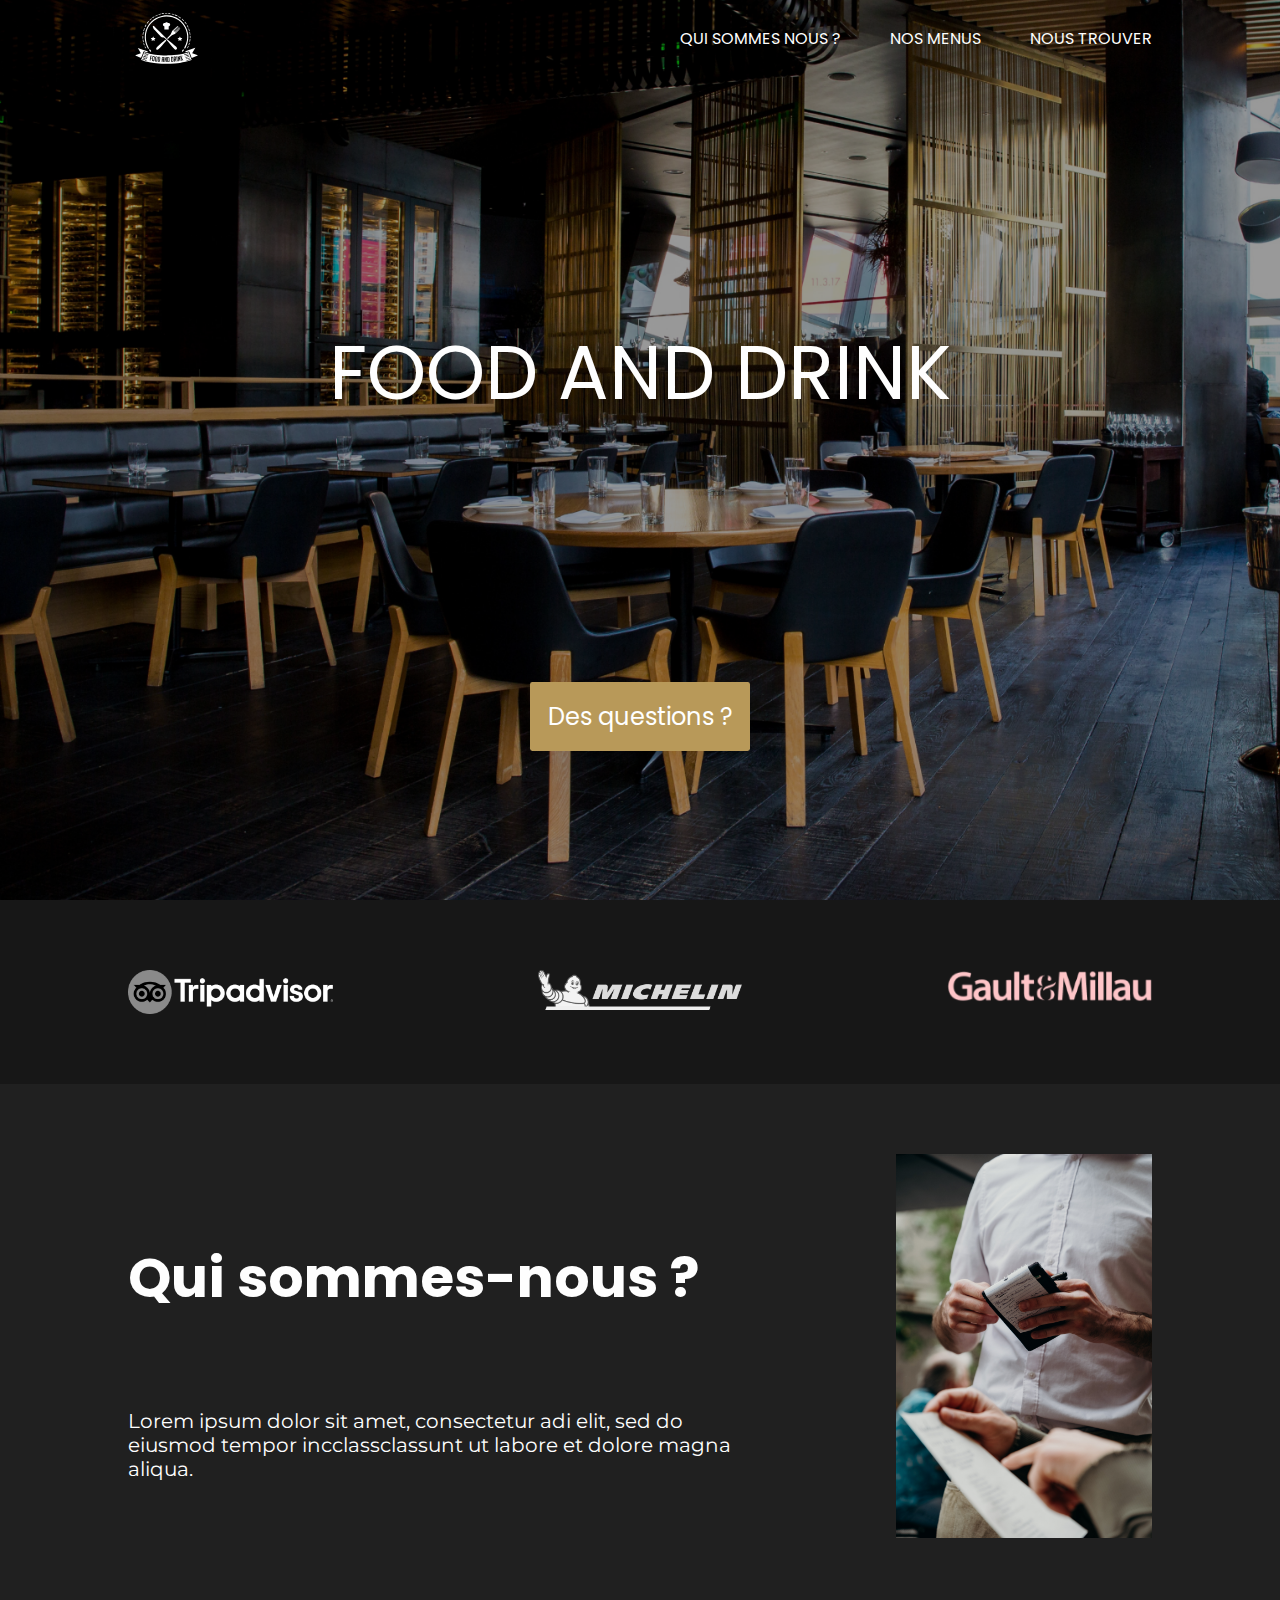
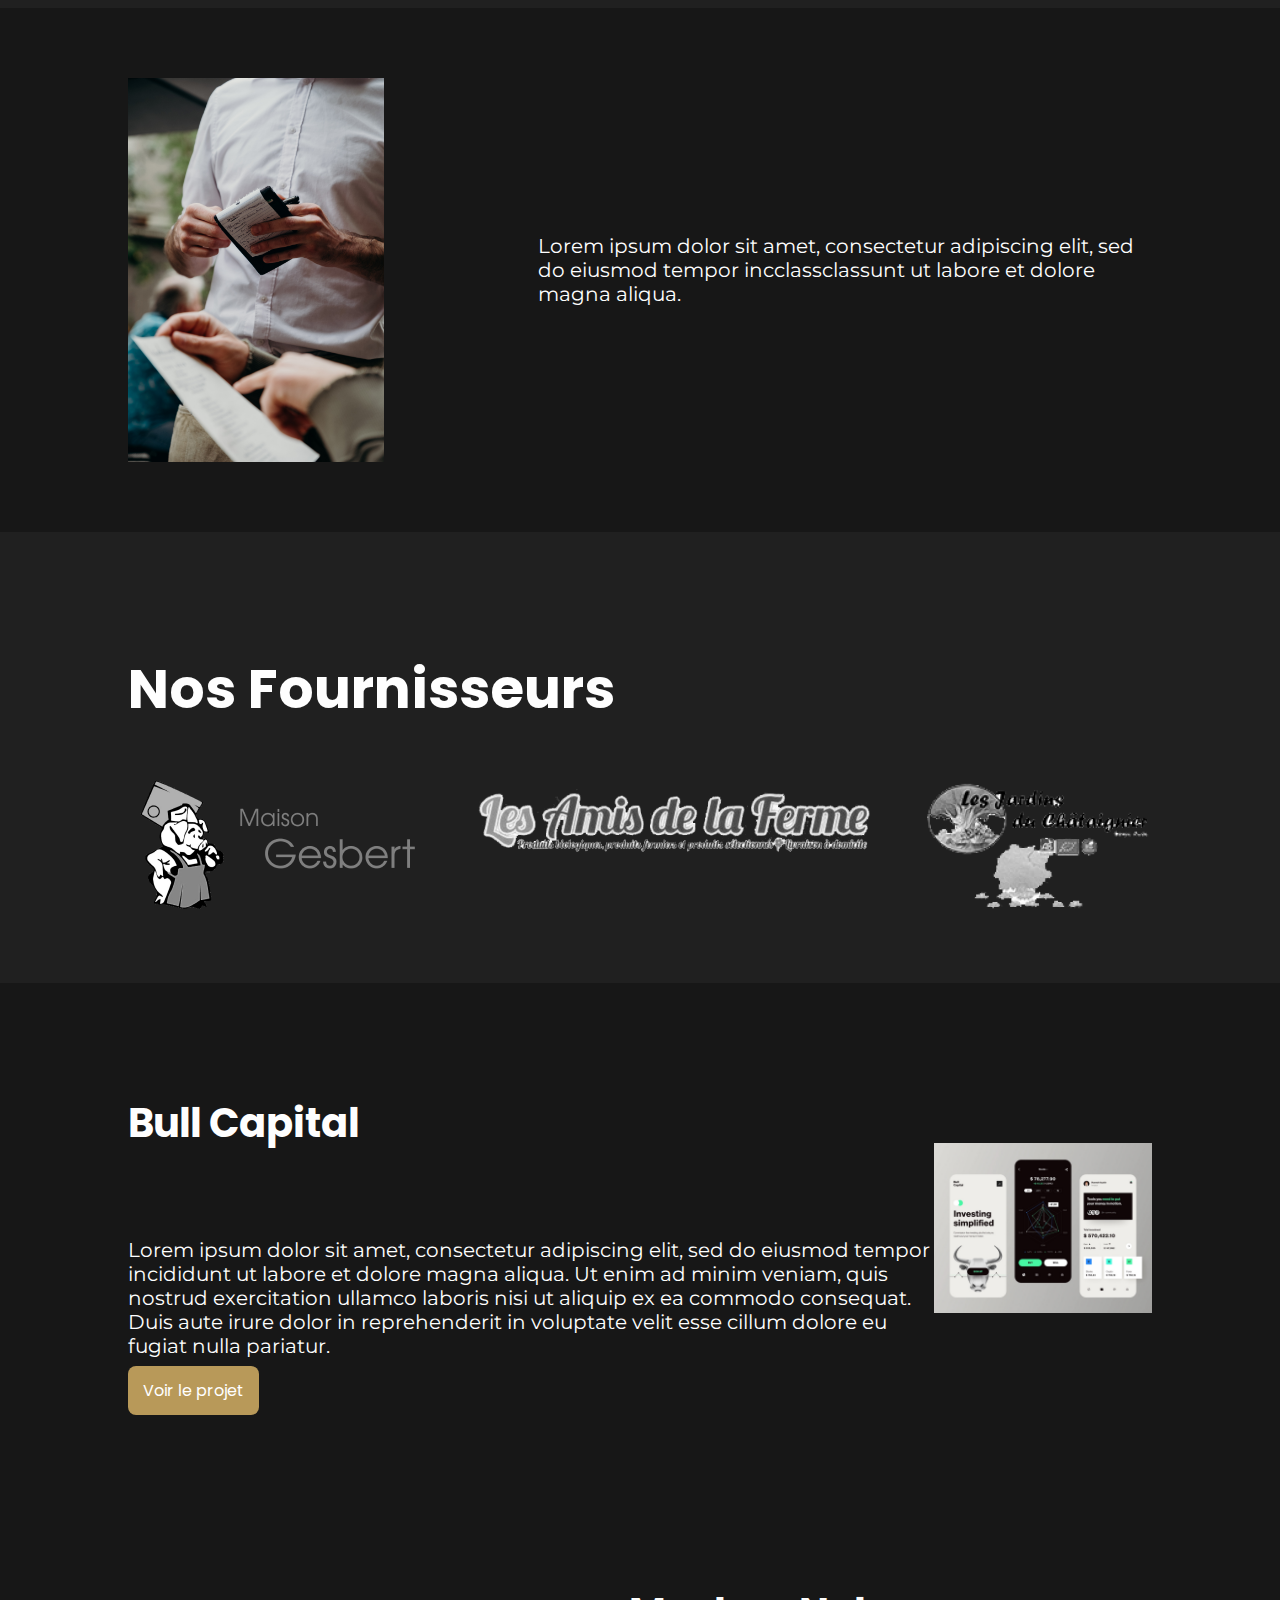
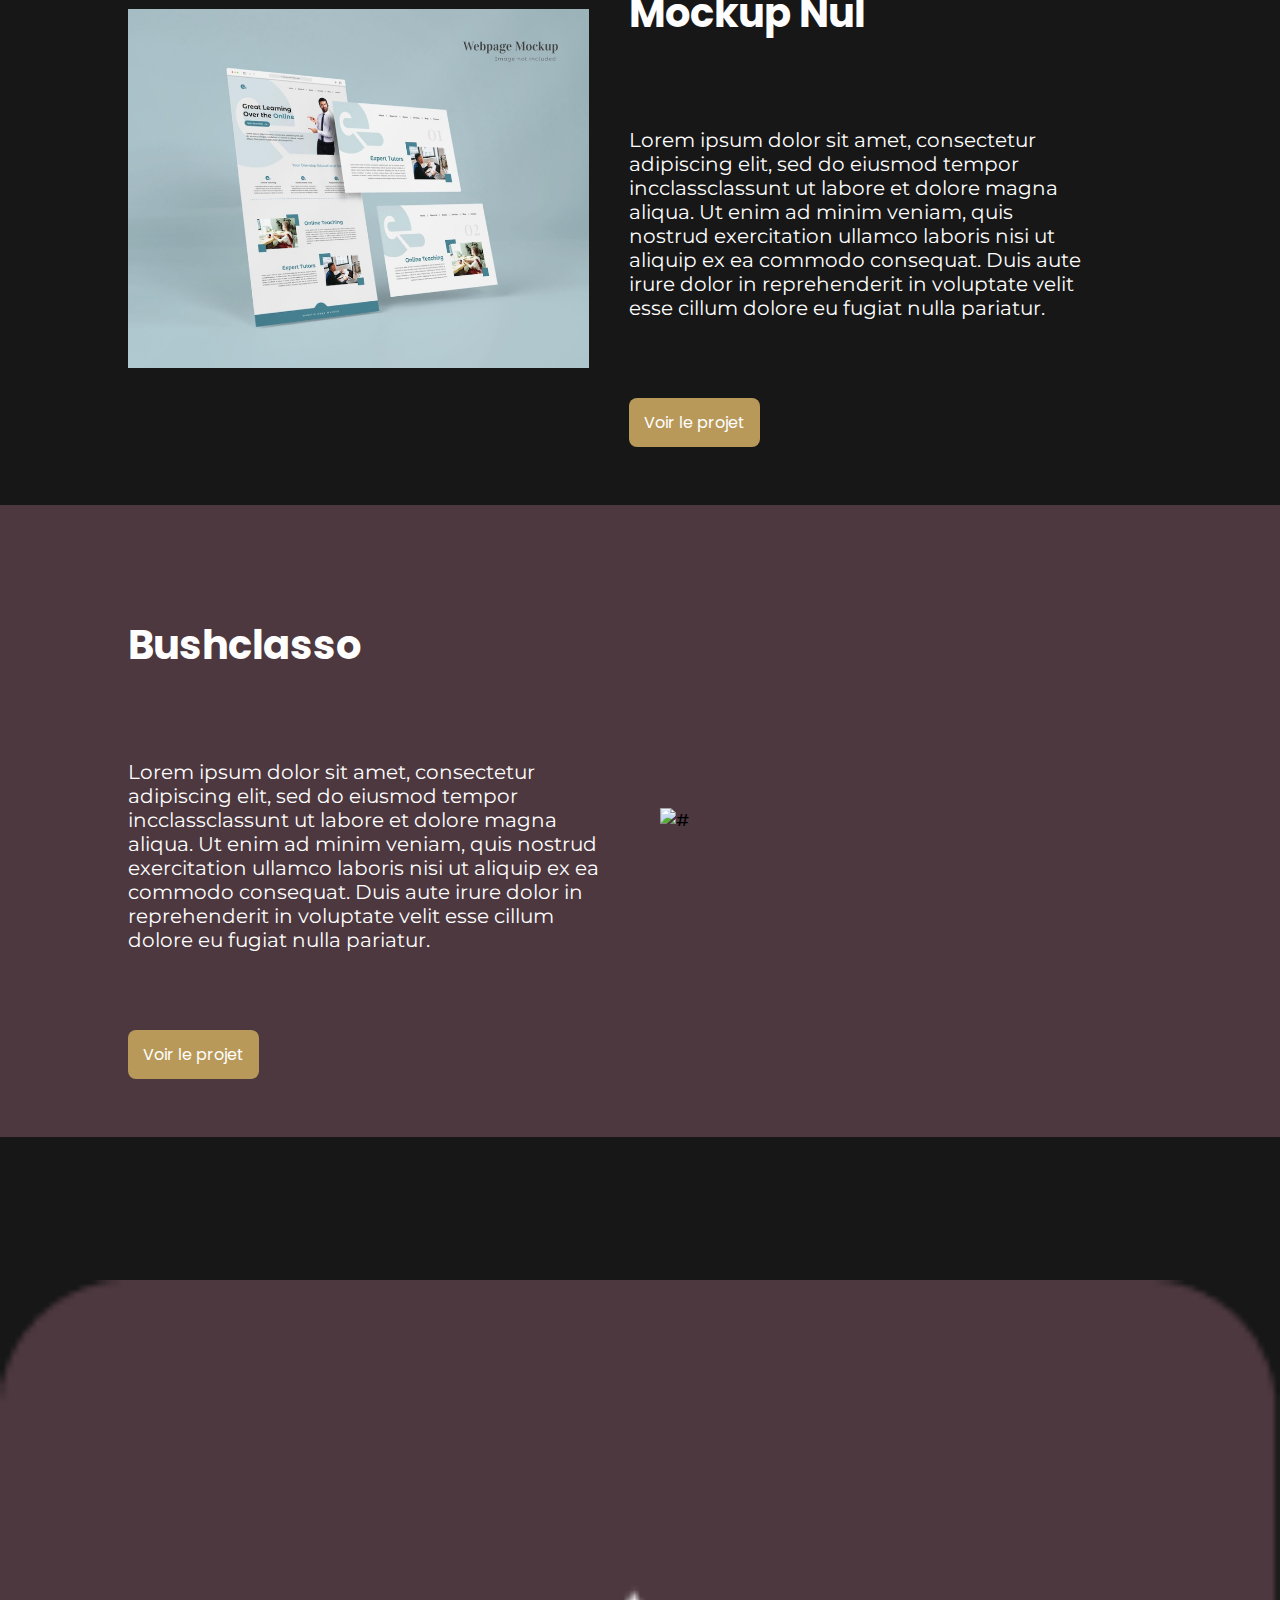
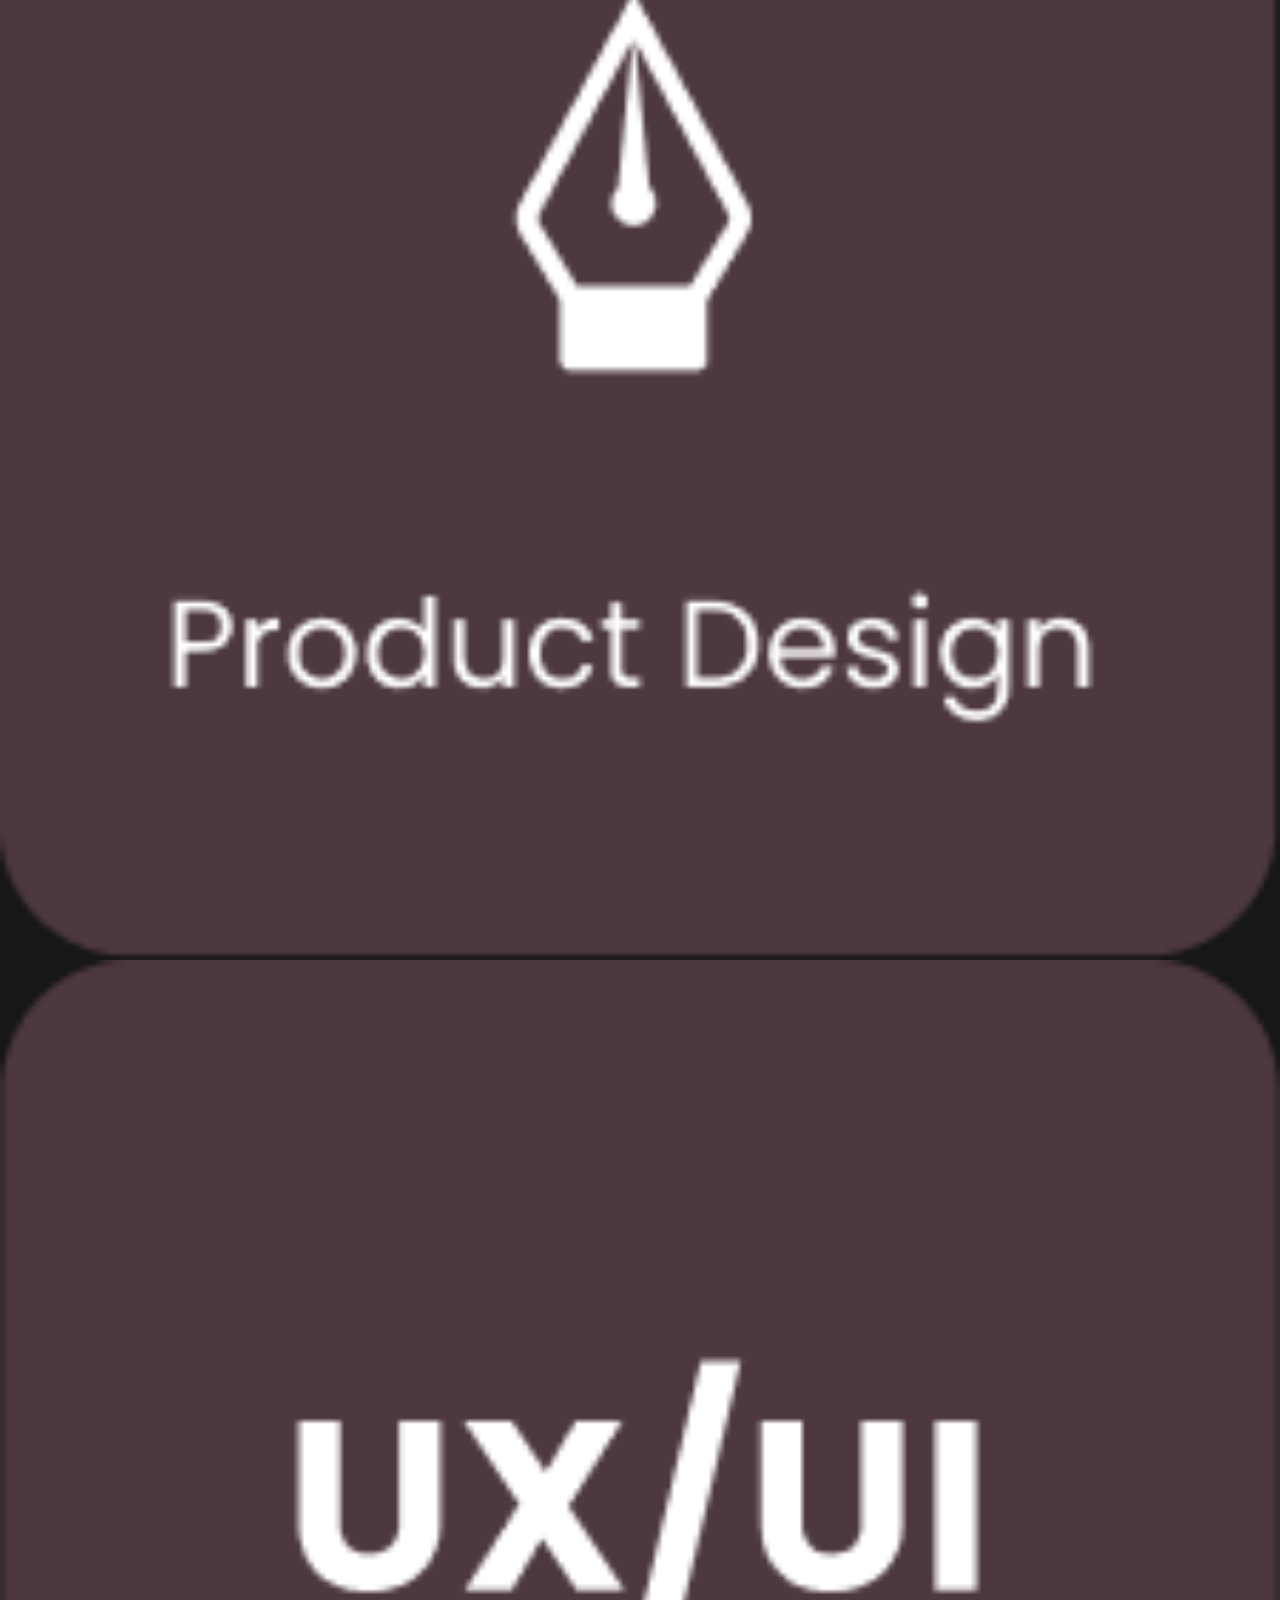
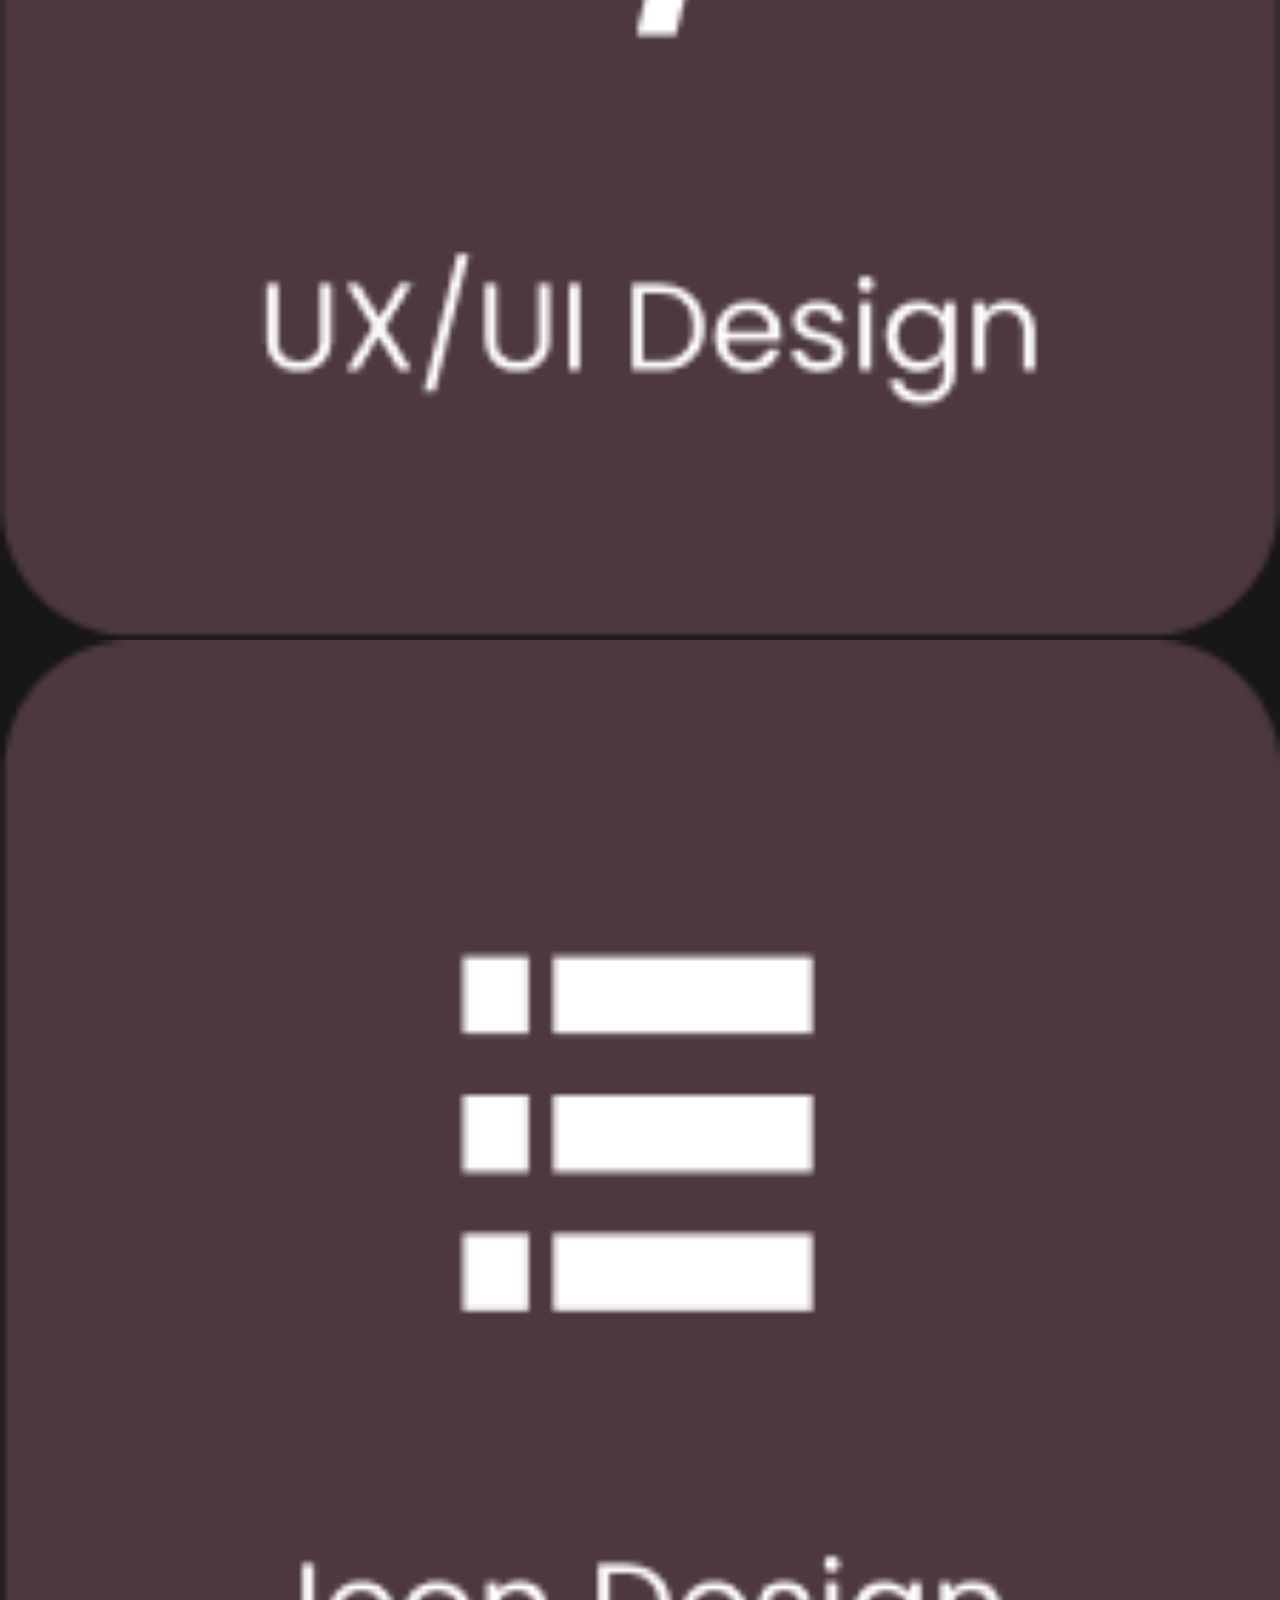
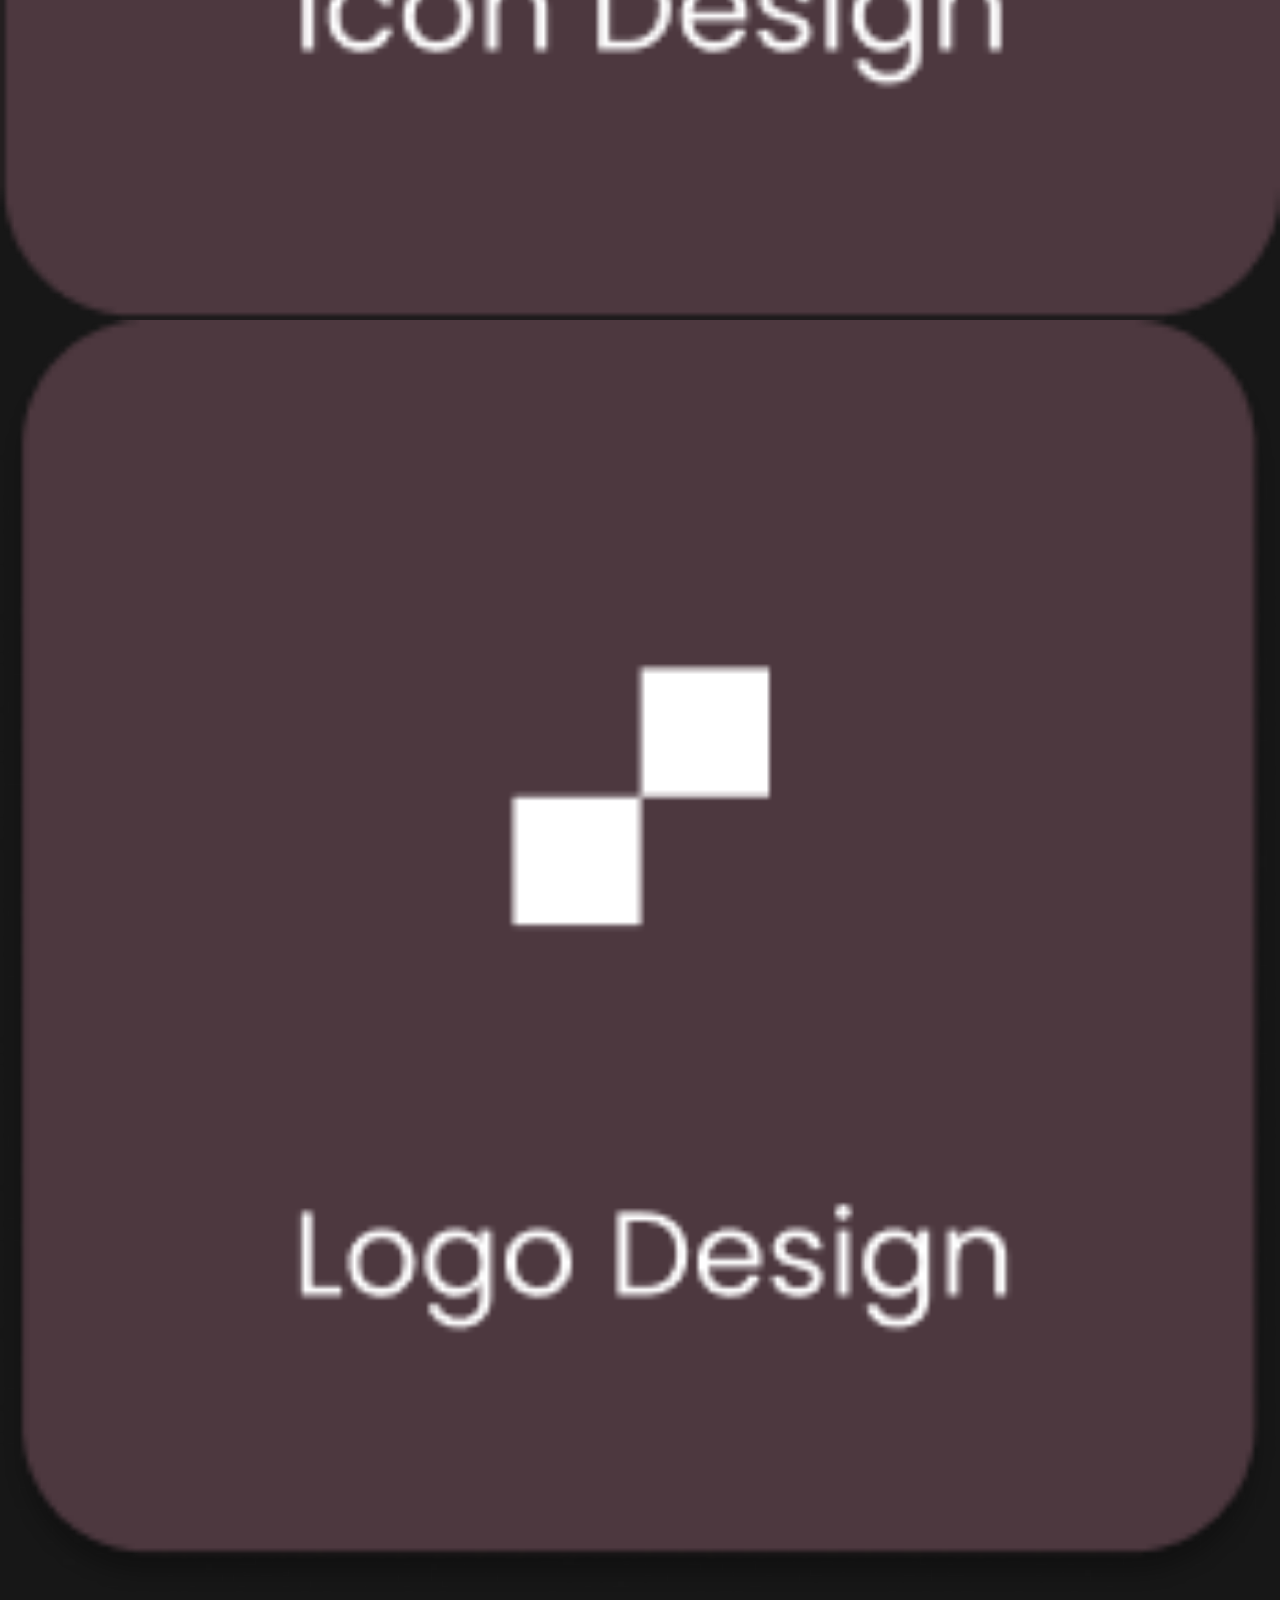
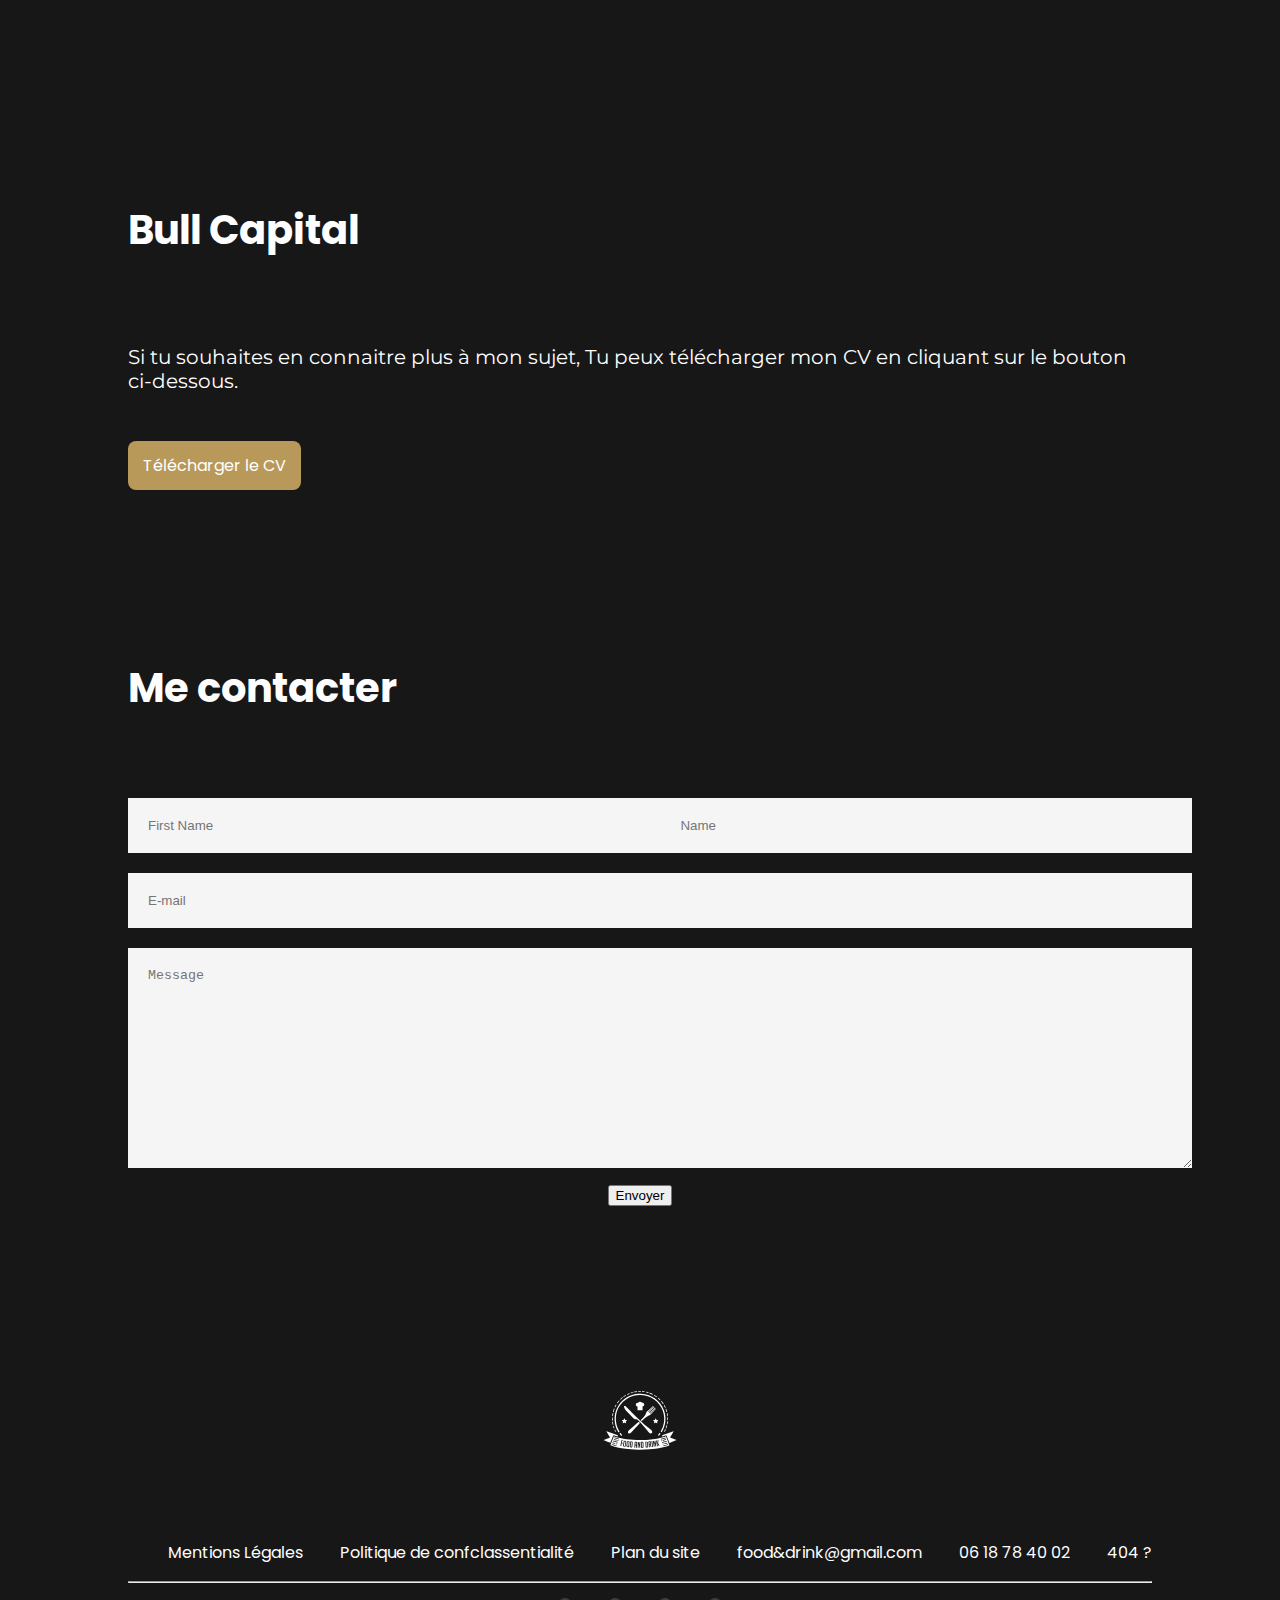
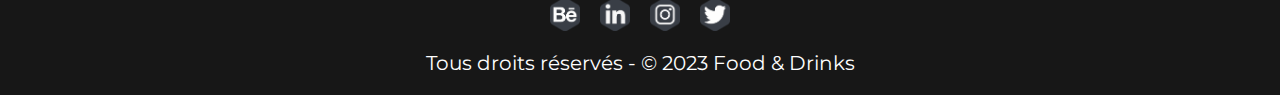
==== index.html @ 9d0d14a1 "fournisseurs" ====
<!DOCTYPE html>
<html lang="en">
<head>
    <meta charset="UTF-8">
   <title>Portfolio Paul Jaguin</title>
   <meta name ="description" content="Description de la page">

   <!--Feuille de CSS-->
   <link rel="stylesheet" href="css/styles.css">


   <link rel="icon" href="favicon.ico">

   <!--Fonts-->

   <link rel="preconnect" href="https://fonts.googleapis.com">
   <link rel="preconnect" href="https://fonts.gstatic.com" crossorigin>
   <link href="https://fonts.googleapis.com/css2?family=Montserrat:wght@200;300;400;700&family=Poppins:wght@400;700&display=swap" rel="stylesheet">

</head>
<body>
    <section class="bg-image">
        <header>
            <nav class="container flex-container">
                    <div>
                        <!-- logo du site -->
                        <img src="images/food-and-drink.svg" alt="LogoFoodAndDrink">
                    </div>
                        <!-- NAV HOVER -->
                    <div class="navbar">
                        <ul class="flex-container">
                            <li>
                                <a href="#QuiSommesNous">Qui sommes nous ?</a>
                            </li>
                            <li>
                                <a href="#Buttons">Nos Menus</a>
                            </li>
                            <li>
                                <a href="#Project1">Nous trouver</a>
                            </li>
                        </ul>
                    </div>
        </header>
        <section class="hero">
            <div>
                <h1>FOOD AND DRINK</h1>
                <a href="#">Des questions ?</a>
            </div>
        </section>
    </section>

    <section class ="label container flex-container">
        <div class="labelimg">
            <img src="images/Trip advisor B&W 2.png" alt="Trip_Advisor">
        </div>
        <div class="labelimg">
            <img src="images/Logo_Michelin 1.png" alt="Logo_Michelin">
        </div>
        <div class="labelimg">
            <img src="images/Gault_milaut.png" alt="Gault_milaut">
        </div>
    </section>

    <!-- QUI SOMMES NOUS -->

    <section class="QuiSommesNousUN">
        <div class="container flex-container vertical-align">
            <div class="textabout1">
                <h2>Qui sommes-nous ?</h2><br>
                <p>Lorem ipsum dolor sit amet, consectetur adi elit, sed do eiusmod tempor incclassclassunt ut labore et dolore magna aliqua. </p>
            </div>
            <div class="imgAbout">
                <img src="images/QuiSommesNous.png" alt="QuiSommesNous">
            </div>
        </div>
    </section>

    <!-- QUI SOMMES NOUS 2 -->

    <section class="QuiSommesNousDEUX">
        <div class="container flex-container vertical-align">
            <div class="imgAbout">
                <img src="images/QuiSommesNous.png" alt="QuiSommesNous">
            </div>
            <div class="textabout2">
                <p>Lorem ipsum dolor sit amet, consectetur adipiscing elit, sed do eiusmod tempor incclassclassunt ut labore et dolore magna aliqua. </p>
            </div>
            
        </div>
    </section>

    <section class ="fournisseurs">
        
        <div class="container">
            <h2>Nos Fournisseurs</h2>
           <div class="label flex-container">
                <div>
                    <img src="images/Gesbert B&W.png" alt="Logo Gesbert">
                </div>
                <div>
                    <img src="images/Ferme B&W.png" alt="Logo Ferme">
                </div>
                <div>
                    <img src="images/Jardin B&W.png" alt="Logo Jardin">
                </div>
           </div>
        </div>
        
    </section>

    <!-- Projet  -->
    <section id="Project1">
        <div class="container">
            <div class="vertical-align ">
                <div>
                    <h3>Bull Capital</h3><br>
                    <p>Lorem ipsum dolor sit amet, consectetur adipiscing elit, sed do eiusmod tempor incididunt ut labore et dolore magna aliqua. Ut enim ad minim veniam, quis nostrud exercitation ullamco laboris nisi ut aliquip ex ea commodo consequat. Duis aute irure dolor in reprehenderit in voluptate velit esse cillum dolore eu fugiat nulla pariatur.</p>
                    <a href="./page-projet.html" class="second-cta">Voir le projet</a>
                </div>
                <div class="Project-image">
                    <img src="images/images/Project-one.png" alt="#">
                </div>
            </div>
        </div>
    </section>

    <section class="Project2">
        <div class="container">
            <div class="vertical-align ">
                <div>
                    <img src="images/images/Mockup-nul.png" alt="#">
                </div>
                <div>
                    <h3>Mockup Nul</h3><br>
                    <p>Lorem ipsum dolor sit amet, consectetur adipiscing elit, sed do eiusmod tempor incclassclassunt ut labore et dolore magna aliqua. Ut enim ad minim veniam, quis nostrud exercitation ullamco laboris nisi ut aliquip ex ea commodo consequat. Duis aute irure dolor in reprehenderit in voluptate velit esse cillum dolore eu fugiat nulla pariatur.</p>
                    <a href="./page-projet.html" class="first-cta">Voir le projet</a>
                </div>
            </div>
        </div>
    </section>

    <section class="Project1">
        <div class="container">
            <div class="vertical-align ">
                <div>
                    <h3>Bushclasso</h3><br>
                    <p>Lorem ipsum dolor sit amet, consectetur adipiscing elit, sed do eiusmod tempor incclassclassunt ut labore et dolore magna aliqua. Ut enim ad minim veniam, quis nostrud exercitation ullamco laboris nisi ut aliquip ex ea commodo consequat. Duis aute irure dolor in reprehenderit in voluptate velit esse cillum dolore eu fugiat nulla pariatur.</p>
                    <a href="./page-projet.html" class="second-cta">Voir le projet</a>
                </div>
                <div class="Project-image">
                    <img src="images/images/bushclasso.png" alt="#">
                </div>
            </div>
        </div>
    </section>
        <!--Icones de savoir faire sous le projet -->
        <section class="Buttons" class="container flex-container vertical-align">
            <div>
                <a href="#"><img src="images/images/Product design.png" alt=""></a>
            </div>
            <div>
                <a href=""><img src="images/images/UxUi.png" alt=""></a>
            </div>
            <div>
                <a href="#"><img src="images/images/Icon design.png" alt=""></a>
            </div>
            <div>
                <a href="#"><img src="images/images/Logo design.png" alt=""></a>
            </div>
    </section>
    
    <section class="downloadcv">
        <div class="container">
                <div class="downloadcv">
                    <h3>Bull Capital</h3><br>
                    <p>Si tu souhaites en connaitre plus à mon sujet,
                        Tu peux télécharger mon CV en cliquant sur le bouton ci-dessous. </p>
                    <a href="./pdf/Cv Paul Jaguin.png" target="_blank" class="first-cta">Télécharger le CV</a>
                </div>
        </div>
    </section>


    <section class="table">
    <form class="container "action="#">
        <h3>Me contacter</h3>
        <div class="flex-container vertical-align ">
            <div class="form">
                <input type="text" class="fname" placeholder="First Name">
            </div>
            <div class="form">
                <input type="text" class="lname" placeholder="Name">
            </div>
        </div>
            <div>
                <input type="email" class="fname" placeholder="E-mail">
            </div>
            <div>
                <textarea rows="12" type="text" class="fname" placeholder="Message"></textarea>
            </div>
            <div class="hero">
                <button type="submit" class="submit" class="first-cta">Envoyer</button>
            </div>
    </form>
</section>

    <footer>
        <div class=" container vertical-align logo-footer">
            <a href="#"><img src="./images/food-and-drink.svg" alt="#"></a>
        </div>
        <div class="container ">
            <ul class="flex-container vertical-align">
                <li>
                    <a href="#">Mentions Légales</a>
                </li>
                <li>
                    <a href="#">Politique de confclassentialité</a>
                </li>
                <li>
                    <a href="#">Plan du site</a>
                </li>
                <li>
                    <a href="mailto:food&drink@gmail.com">food&drink@gmail.com</a>
                </li>
                <li>
                    <a href="callto:+33618784002">06 18 78 40 02</a>
                </li>
                <li>
                    <a href="./404.html">404 ?</a>
                </li>
            </ul>
            <hr>
        </div>
        <div class="container vertical-align social-network">
                <a href="#"> <img src="./images/images/Behance.png" alt=""></a>
                <a href="#"> <img src="./images/images/Linkedin.png" alt=""></a>
                <a href="#"> <img src="./images/images/Insta.png" alt=""></a>
                <a href="#"> <img src="./images/images/Twitter.png" alt=""></a>
        </div>

        <div class="container text-center">
            <p>Tous droits réservés - © 2023 Food & Drinks</p>
        </div>

    </footer>
</body>
</html>
---- css/styles.css ----
@charset "UTF-8";
/* === MISE EN PAGE GENERAL ===*/
html {
  font-family: "Poppins", sans-serif;
}

body {
  margin: 0;
  padding: 0;
  background-color: #171717;
}

img {
  width: 100%;
  display: block;
}

a {
  text-decoration: none;
  color: rgba(0, 0, 0, 0);
}

.vertical-align {
  display: flex;
  align-items: center;
}

.text-center {
  text-align: center;
  margin: 0 auto;
}

.object-center {
  justify-content: center;
}

/* Classes fonctionnelles */
.container {
  width: 80%;
  margin: 0 auto;
}

.flex-container {
  display: flex;
  justify-content: space-between;
}

section {
  padding-top: 70px;
  padding-bottom: 70px;
}

/* Titre */
h1 {
  font-size: 75px;
  font-family: "Poppins", sans-serif;
  text-transform: uppercase;
  color: #FEFEFE;
}

h2 {
  width: -webkit-fit-content;
  width: -moz-fit-content;
  width: fit-content;
  font-weight: 700;
  font-size: 55px;
  color: #FEFEFE;
  font-family: "Poppins", sans-serif;
}

h3 {
  font-family: "Poppins", sans-serif;
  font-weight: 700;
  font-size: 40px;
  color: #FEFEFE;
}

p{
  font-family: "Montserrat";
  color :#FEFEFE;
  font-size: 20px;
}

/* Bouton */
.first-cta {
  padding: 13px 15px;
  background-color: #B89959;
  color: #FFFFFF;
  border-radius: 8px;
  transition: all 1s ease;
}

.first-cta:hover {
  background-color: #857043;
  color: #FFFFFF;
}

.second-cta {
  padding: 13px 15px;
  background-color: #B89959;
  color: #FFFFFF;
  border-radius: 8px;
  transition: all 1s ease;
}

.second-cta:hover {
  background-color: #857043;
  color: #FFFFFF;
}


/* === HEADER ===*/
nav {
  align-items: center;
}

nav ul {
  list-style: none;
}

nav a {
  color: #FEFEFE;
  text-transform: uppercase;
}

nav a:hover {
  font-weight: 700;
}

nav div:nth-child(1) {
  width: 50%;
}

nav div:nth-child(2) {
  width: 50%;
}

/* === MAIN ===*/
.bg-image {
  background-image: url(../images/ImgHero.png);
  height: 100vh;
  background-size: cover;
  background-repeat: no-repeat;
  padding: 0;
}

.bg-image img{
  width: 15%;
  height: auto;
}

.hero {
  text-align: center;
  justify-content: center;
  display: flex;
  align-items: center;
  height: 84%;
}
.hero h1 {
  font-weight: 400;
  margin: 0;
  margin-bottom: 30vh;
}

.hero a {
  font-family: "Poppins", sans-serif;
  font-size: 1.5em;
  color: white;
  border: none;
  border-radius: 0.1em;
  background-color: #b89959;
  padding: 0.75em;
  transition: all 0.3s ease;
}

.hero a:hover{
  background-color: #857043;
  padding: 0.85em;
}

/* LABEL */

.label{
  background-size: 50vh;
}

.labelimg{
  width: 20%;
  height: 100%;
}

/* QUI SOMMES NOUS 1*/

.QuiSommesNousUN {
  background-color: #202020;
  display: flex;
  gap: 20vh;
}

.textabout1{
  width: 60%;
  padding-right: 10vh;
}

.imgAbout{
  width: 25%;
}

/* QUI SOMMES NOUS 2 */
.QuiSommesNousDEUX {
  gap: 40px;
}

.textabout2{
  width: 60%;
  padding-left: 10vh;
}

/* FOURNISSEURS */

.fournisseurs{
  background-color: #202020;
  margin: 0 auto;
}

.Numbers {
  text-align: center;
  justify-content: center;
  gap: 17px;
}
.Numbers p {
  margin: 0px 0px 40px 0;
}
.Numbers h3 {
  margin-bottom: 0;
}

.Project1 {
  background-color: #4d383f;
}
.Project1 h3 {
  color: #FEFEFE;
}
.Project1 p {
  color: #FEFEFE;
  margin-bottom: 90px;
}
.Project1 > div > div > div {
  width: 50%;
  gap: 40px;
}
.Project1 > div > div {
  gap: 40px;
}

.Project2 p {
  margin-bottom: 90px;
}
.Project2 > div > div > div {
  width: 45%;
  gap: 40px;
}
.Project2 > div > div {
  gap: 40px;
}

.Buttons {
  justify-content: center;
  align-items: center;
  gap: 73px;
  margin-top: 73px;
}
.Buttons div {
  transition: all 0.5s ease;
}
.Buttons div:hover {
  transform: scale(1.05);
  filter: drop-shadow(0px 0px 10px #4d383f);
}

.downloadcv {
  margin: 20px 0px 0px 0px;
}
.downloadcv p {
  margin-bottom: 60px;
}

/* Tableau */
input, textarea {
  background-color: whitesmoke;
  border: 0px;
  padding: 20px;
  width: 100%;
  margin: 10px 0 10px 0;
}

.vertical-align {
  display: flex;
  align-items: center;
}

.tableau {
  display: grid;
  width: 100%;
  grid-template-columns: repeat(3, 1fr);
  grid-template-rows: repeat(2, 350px);
  grid-column-gap: 20px;
  grid-row-gap: 20px;
}

.form {
  padding-top: 30px;
  width: 48%;
}

/* === FOOTER ===*/
footer {
  align-items: center;
}
footer ul {
  list-style: none;
}
footer a {
  color: #FEFEFE;
  transition: all 1s ease;
}
footer a:hover {
  font-weight: 700;
}
footer .logo-footer {
  width: 7%;
  margin-top: 100px;
  margin-bottom: 75px;
}
footer .social-network {
  width: 14%;
  gap: 20px;
  margin-top: 15px;
}

.social-network {
  width: 14%;
  gap: 20px;
  margin-top: 15px;
  margin-bottom: 15px;
}
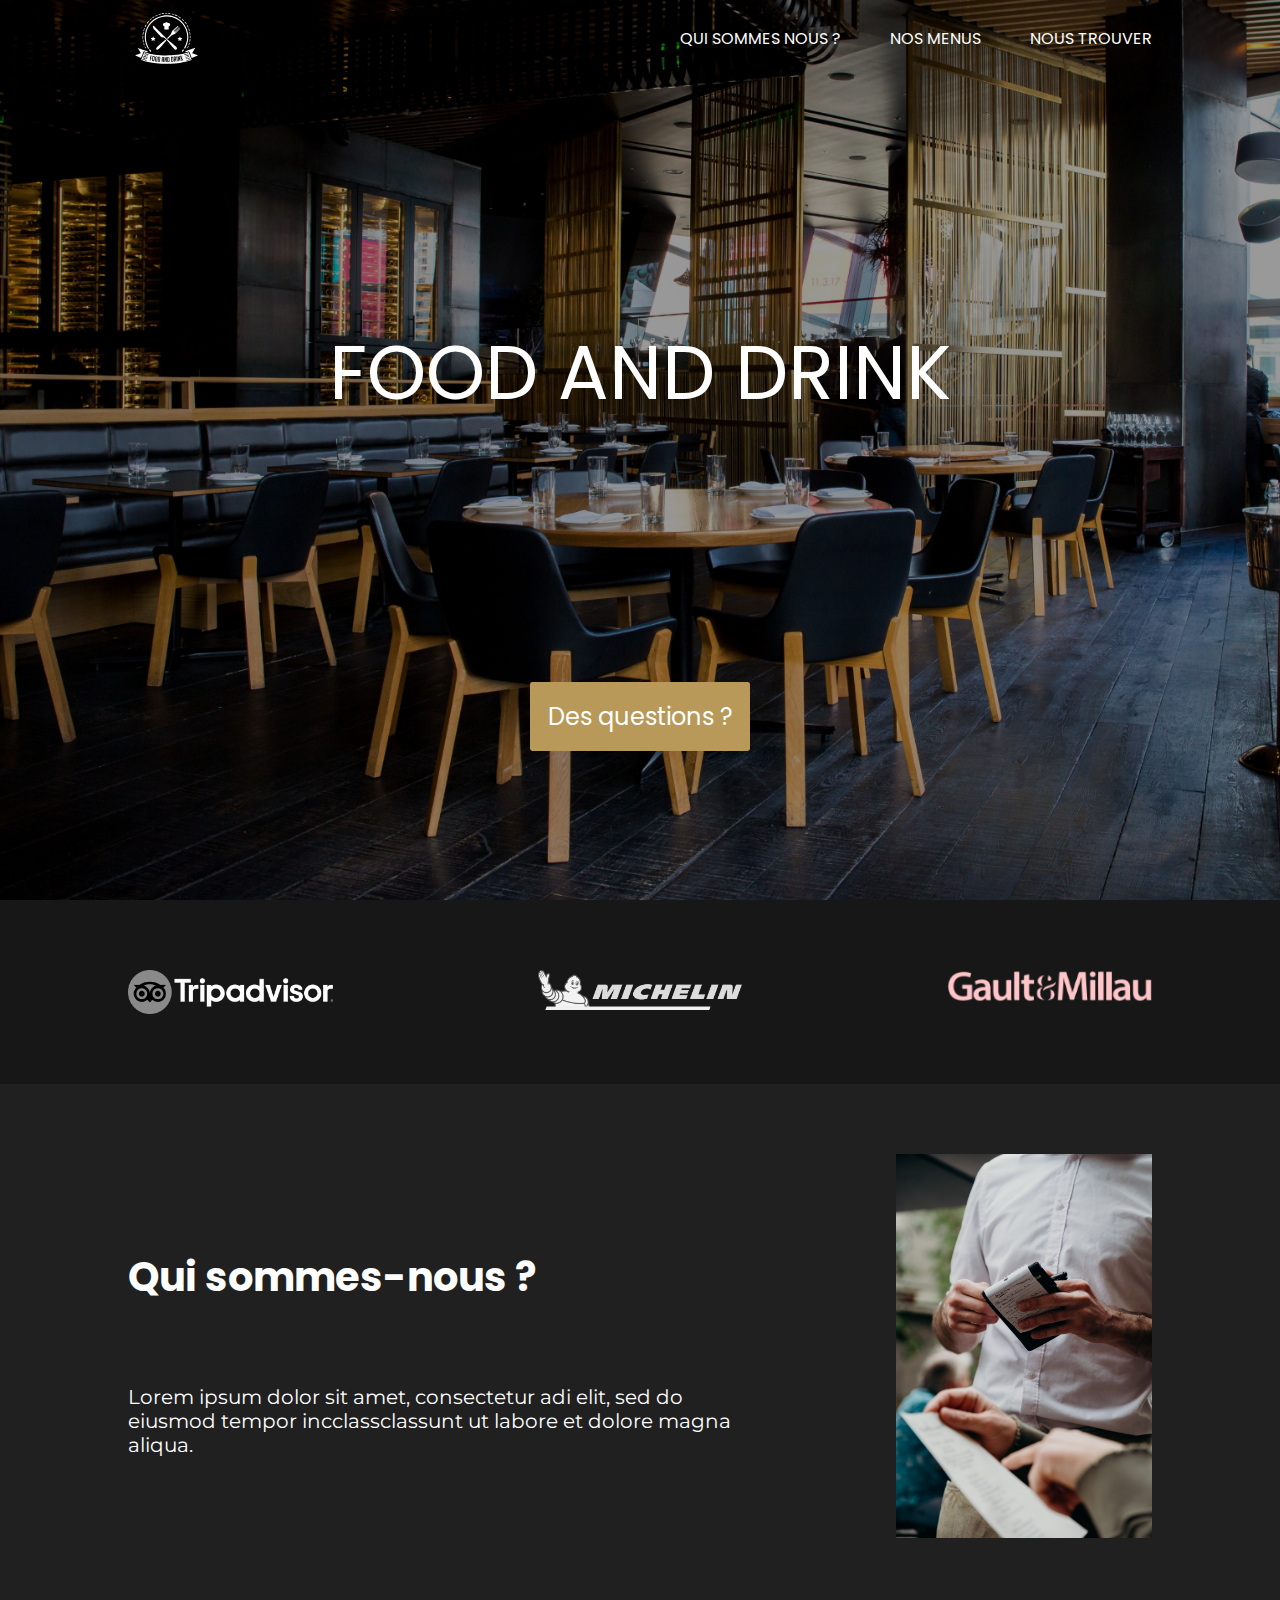
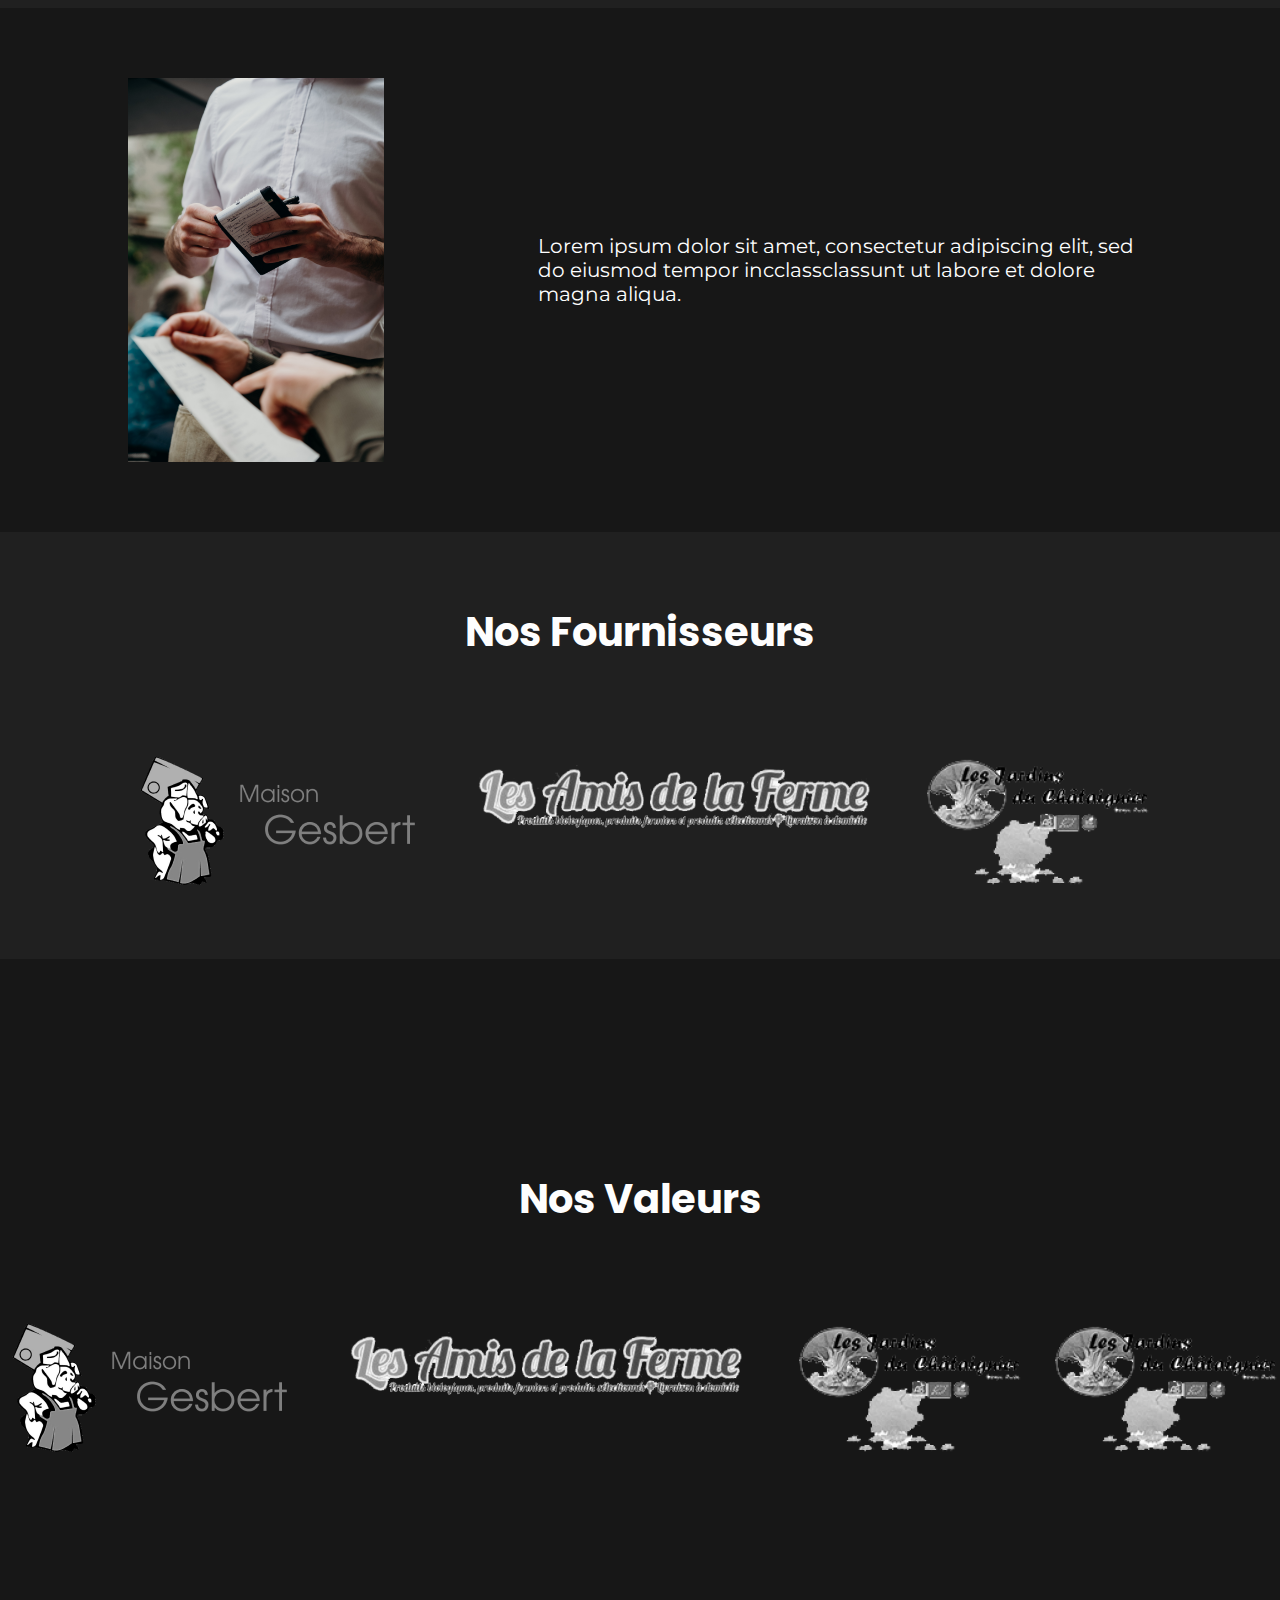
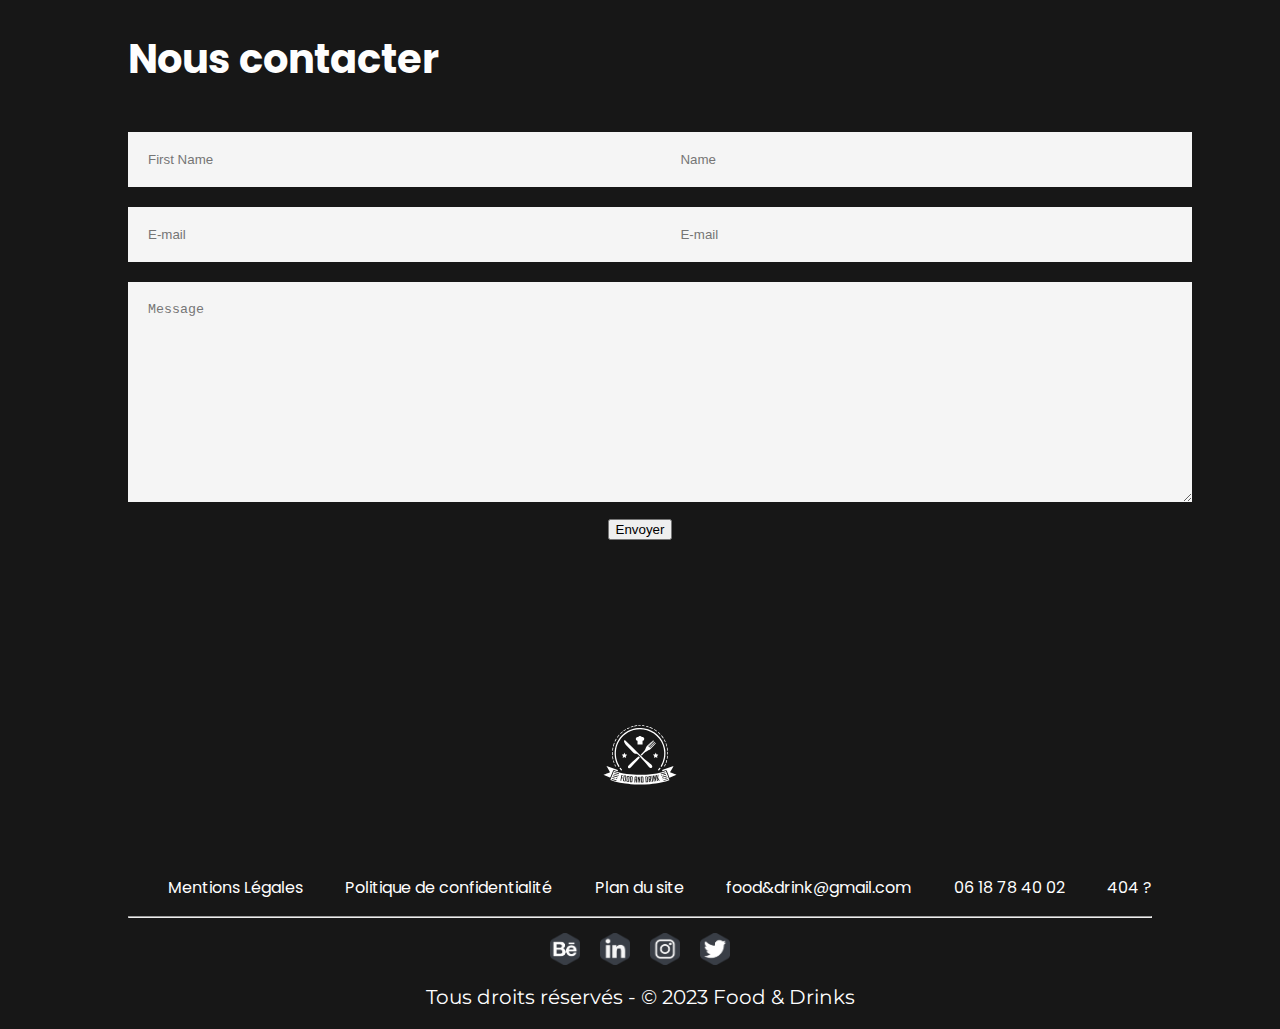
==== commit 078d30e5: "valeurs" ====
--- a/index.html
+++ b/index.html
@@ -2,7 +2,7 @@
 <html lang="en">
 <head>
     <meta charset="UTF-8">
-   <title>Portfolio Paul Jaguin</title>
+   <title>Food and Drink</title>
    <meta name ="description" content="Description de la page">
 
    <!--Feuille de CSS-->
@@ -92,7 +92,7 @@
     <section class ="fournisseurs">
         
         <div class="container">
-            <h2>Nos Fournisseurs</h2>
+            <h2 class="fournisseurstexte">Nos Fournisseurs</h2>
            <div class="label flex-container">
                 <div>
                     <img src="images/Gesbert B&W.png" alt="Logo Gesbert">
@@ -108,101 +108,61 @@
         
     </section>
 
-    <!-- Projet  -->
-    <section id="Project1">
-        <div class="container">
-            <div class="vertical-align ">
-                <div>
-                    <h3>Bull Capital</h3><br>
-                    <p>Lorem ipsum dolor sit amet, consectetur adipiscing elit, sed do eiusmod tempor incididunt ut labore et dolore magna aliqua. Ut enim ad minim veniam, quis nostrud exercitation ullamco laboris nisi ut aliquip ex ea commodo consequat. Duis aute irure dolor in reprehenderit in voluptate velit esse cillum dolore eu fugiat nulla pariatur.</p>
-                    <a href="./page-projet.html" class="second-cta">Voir le projet</a>
-                </div>
-                <div class="Project-image">
-                    <img src="images/images/Project-one.png" alt="#">
-                </div>
-            </div>
-        </div>
-    </section>
-
-    <section class="Project2">
-        <div class="container">
-            <div class="vertical-align ">
-                <div>
-                    <img src="images/images/Mockup-nul.png" alt="#">
-                </div>
-                <div>
-                    <h3>Mockup Nul</h3><br>
-                    <p>Lorem ipsum dolor sit amet, consectetur adipiscing elit, sed do eiusmod tempor incclassclassunt ut labore et dolore magna aliqua. Ut enim ad minim veniam, quis nostrud exercitation ullamco laboris nisi ut aliquip ex ea commodo consequat. Duis aute irure dolor in reprehenderit in voluptate velit esse cillum dolore eu fugiat nulla pariatur.</p>
-                    <a href="./page-projet.html" class="first-cta">Voir le projet</a>
-                </div>
-            </div>
-        </div>
-    </section>
-
-    <section class="Project1">
-        <div class="container">
-            <div class="vertical-align ">
-                <div>
-                    <h3>Bushclasso</h3><br>
-                    <p>Lorem ipsum dolor sit amet, consectetur adipiscing elit, sed do eiusmod tempor incclassclassunt ut labore et dolore magna aliqua. Ut enim ad minim veniam, quis nostrud exercitation ullamco laboris nisi ut aliquip ex ea commodo consequat. Duis aute irure dolor in reprehenderit in voluptate velit esse cillum dolore eu fugiat nulla pariatur.</p>
-                    <a href="./page-projet.html" class="second-cta">Voir le projet</a>
-                </div>
-                <div class="Project-image">
-                    <img src="images/images/bushclasso.png" alt="#">
-                </div>
-            </div>
-        </div>
-    </section>
-        <!--Icones de savoir faire sous le projet -->
-        <section class="Buttons" class="container flex-container vertical-align">
-            <div>
-                <a href="#"><img src="images/images/Product design.png" alt=""></a>
-            </div>
-            <div>
-                <a href=""><img src="images/images/UxUi.png" alt=""></a>
-            </div>
-            <div>
-                <a href="#"><img src="images/images/Icon design.png" alt=""></a>
-            </div>
-            <div>
-                <a href="#"><img src="images/images/Logo design.png" alt=""></a>
-            </div>
-    </section>
-    
-    <section class="downloadcv">
-        <div class="container">
-                <div class="downloadcv">
-                    <h3>Bull Capital</h3><br>
-                    <p>Si tu souhaites en connaitre plus à mon sujet,
-                        Tu peux télécharger mon CV en cliquant sur le bouton ci-dessous. </p>
-                    <a href="./pdf/Cv Paul Jaguin.png" target="_blank" class="first-cta">Télécharger le CV</a>
-                </div>
-        </div>
-    </section>
-
-
-    <section class="table">
-    <form class="container "action="#">
-        <h3>Me contacter</h3>
-        <div class="flex-container vertical-align ">
-            <div class="form">
-                <input type="text" class="fname" placeholder="First Name">
-            </div>
-            <div class="form">
-                <input type="text" class="lname" placeholder="Name">
-            </div>
-        </div>
-            <div>
-                <input type="email" class="fname" placeholder="E-mail">
-            </div>
-            <div>
-                <textarea rows="12" type="text" class="fname" placeholder="Message"></textarea>
-            </div>
-            <div class="hero">
-                <button type="submit" class="submit" class="first-cta">Envoyer</button>
-            </div>
-    </form>
-</section>
+    <!-- Menu  -->
+
+    <section class="container">
+        
+    </section>
+
+    <!-- VALEURS -->
+
+    <section>
+        <h2 class="fournisseurstexte">Nos Valeurs</h2>
+        <div class="label flex-container">
+            <div class="vertical-align">
+                <img src="images/Gesbert B&W.png" alt="Logo Gesbert">
+            </div>
+            <div>
+                <img src="images/Ferme B&W.png" alt="Logo Ferme">
+            </div>
+            <div>
+                <img src="images/Jardin B&W.png" alt="Logo Jardin">
+            </div>
+            <div>
+                <img src="images/Jardin B&W.png" alt="Logo Jardin">
+            </div>
+        </div>
+    </section>
+
+
+    <!-- FORMULAIRE -->
+    <section >
+        <form class="container "action="#">
+            <h2>Nous contacter</h2>
+            <div class="flex-container vertical-align ">
+                <div class="form">
+                    <input type="text" class="fname" placeholder="First Name">
+                </div>
+                <div class="form">
+                    <input type="text" class="lname" placeholder="Name">
+                </div>
+            </div>
+                <div class="flex-container vertical-align" >
+                    <div class="form">
+                        <input type="email" class="fname" placeholder="E-mail">
+                    </div>
+                    <div class="form">
+                        <input type="email" class="fname" placeholder="E-mail">
+                    </div>
+                </div>
+                <div>
+                    <textarea rows="12" type="text" class="fname" placeholder="Message"></textarea>
+                </div>
+                <div class="hero">
+                    <button type="submit" class="submit" class="first-cta">Envoyer</button>
+                </div>
+        </form>
+    </section>
 
     <footer>
         <div class=" container vertical-align logo-footer">
@@ -214,7 +174,7 @@
                     <a href="#">Mentions Légales</a>
                 </li>
                 <li>
-                    <a href="#">Politique de confclassentialité</a>
+                    <a href="#">Politique de confidentialité</a>
                 </li>
                 <li>
                     <a href="#">Plan du site</a>
--- a/css/styles.css
+++ b/css/styles.css
@@ -50,6 +50,11 @@
   padding-bottom: 70px;
 }
 
+.vertical-align {
+  display: flex;
+  align-items: center;
+}
+
 /* Titre */
 h1 {
   font-size: 75px;
@@ -63,7 +68,7 @@
   width: -moz-fit-content;
   width: fit-content;
   font-weight: 700;
-  font-size: 55px;
+  font-size: 40px;
   color: #FEFEFE;
   font-family: "Poppins", sans-serif;
 }
@@ -71,7 +76,7 @@
 h3 {
   font-family: "Poppins", sans-serif;
   font-weight: 700;
-  font-size: 40px;
+  font-size: 30px;
   color: #FEFEFE;
 }
 
@@ -223,67 +228,14 @@
   margin: 0 auto;
 }
 
-.Numbers {
-  text-align: center;
-  justify-content: center;
-  gap: 17px;
-}
-.Numbers p {
-  margin: 0px 0px 40px 0;
-}
-.Numbers h3 {
-  margin-bottom: 0;
-}
-
-.Project1 {
-  background-color: #4d383f;
-}
-.Project1 h3 {
-  color: #FEFEFE;
-}
-.Project1 p {
-  color: #FEFEFE;
-  margin-bottom: 90px;
-}
-.Project1 > div > div > div {
-  width: 50%;
-  gap: 40px;
-}
-.Project1 > div > div {
-  gap: 40px;
-}
-
-.Project2 p {
-  margin-bottom: 90px;
-}
-.Project2 > div > div > div {
-  width: 45%;
-  gap: 40px;
-}
-.Project2 > div > div {
-  gap: 40px;
-}
-
-.Buttons {
-  justify-content: center;
-  align-items: center;
-  gap: 73px;
-  margin-top: 73px;
-}
-.Buttons div {
-  transition: all 0.5s ease;
-}
-.Buttons div:hover {
-  transform: scale(1.05);
-  filter: drop-shadow(0px 0px 10px #4d383f);
-}
-
-.downloadcv {
-  margin: 20px 0px 0px 0px;
-}
-.downloadcv p {
-  margin-bottom: 60px;
-}
+.fournisseurstexte{
+  margin: 0 auto;
+  margin-bottom: 10vh;
+}
+
+/* VALEURS */
+
+
 
 /* Tableau */
 input, textarea {
@@ -294,11 +246,6 @@
   margin: 10px 0 10px 0;
 }
 
-.vertical-align {
-  display: flex;
-  align-items: center;
-}
-
 .tableau {
   display: grid;
   width: 100%;
@@ -309,7 +256,6 @@
 }
 
 .form {
-  padding-top: 30px;
   width: 48%;
 }
 
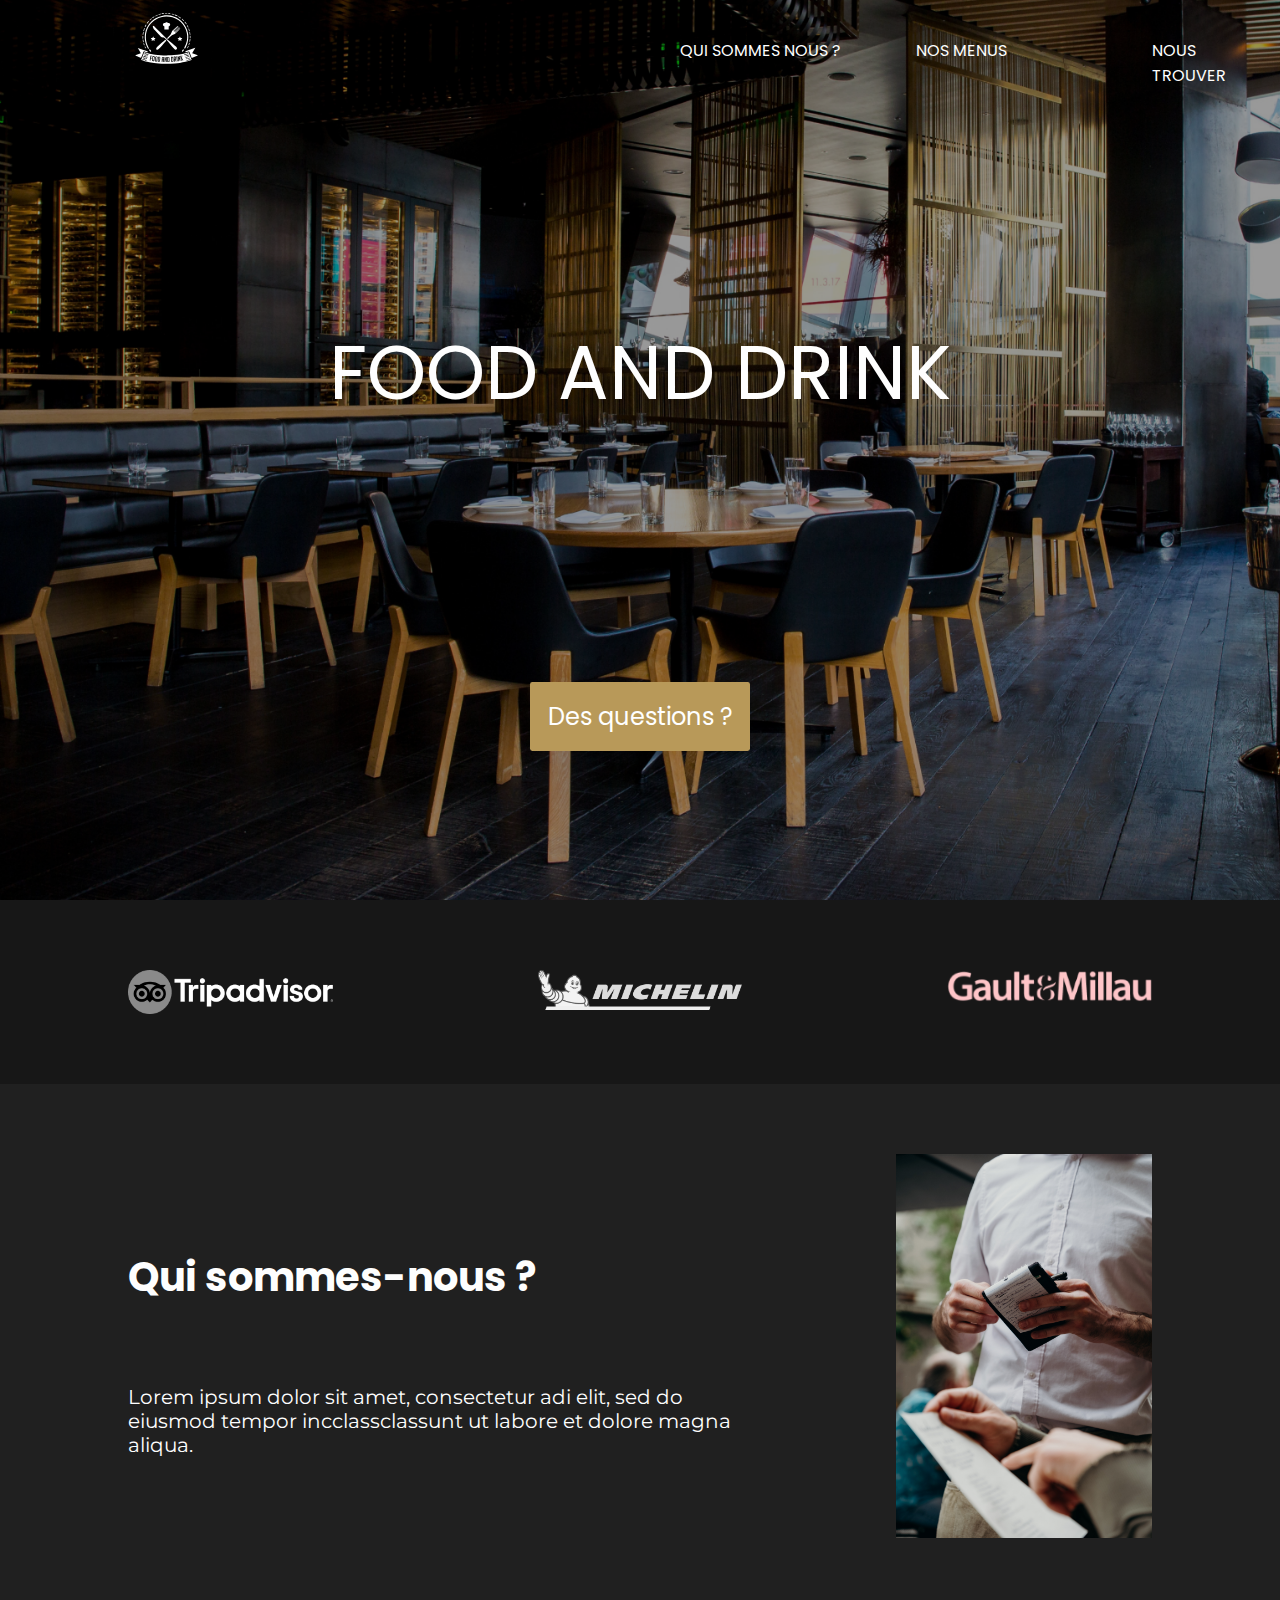
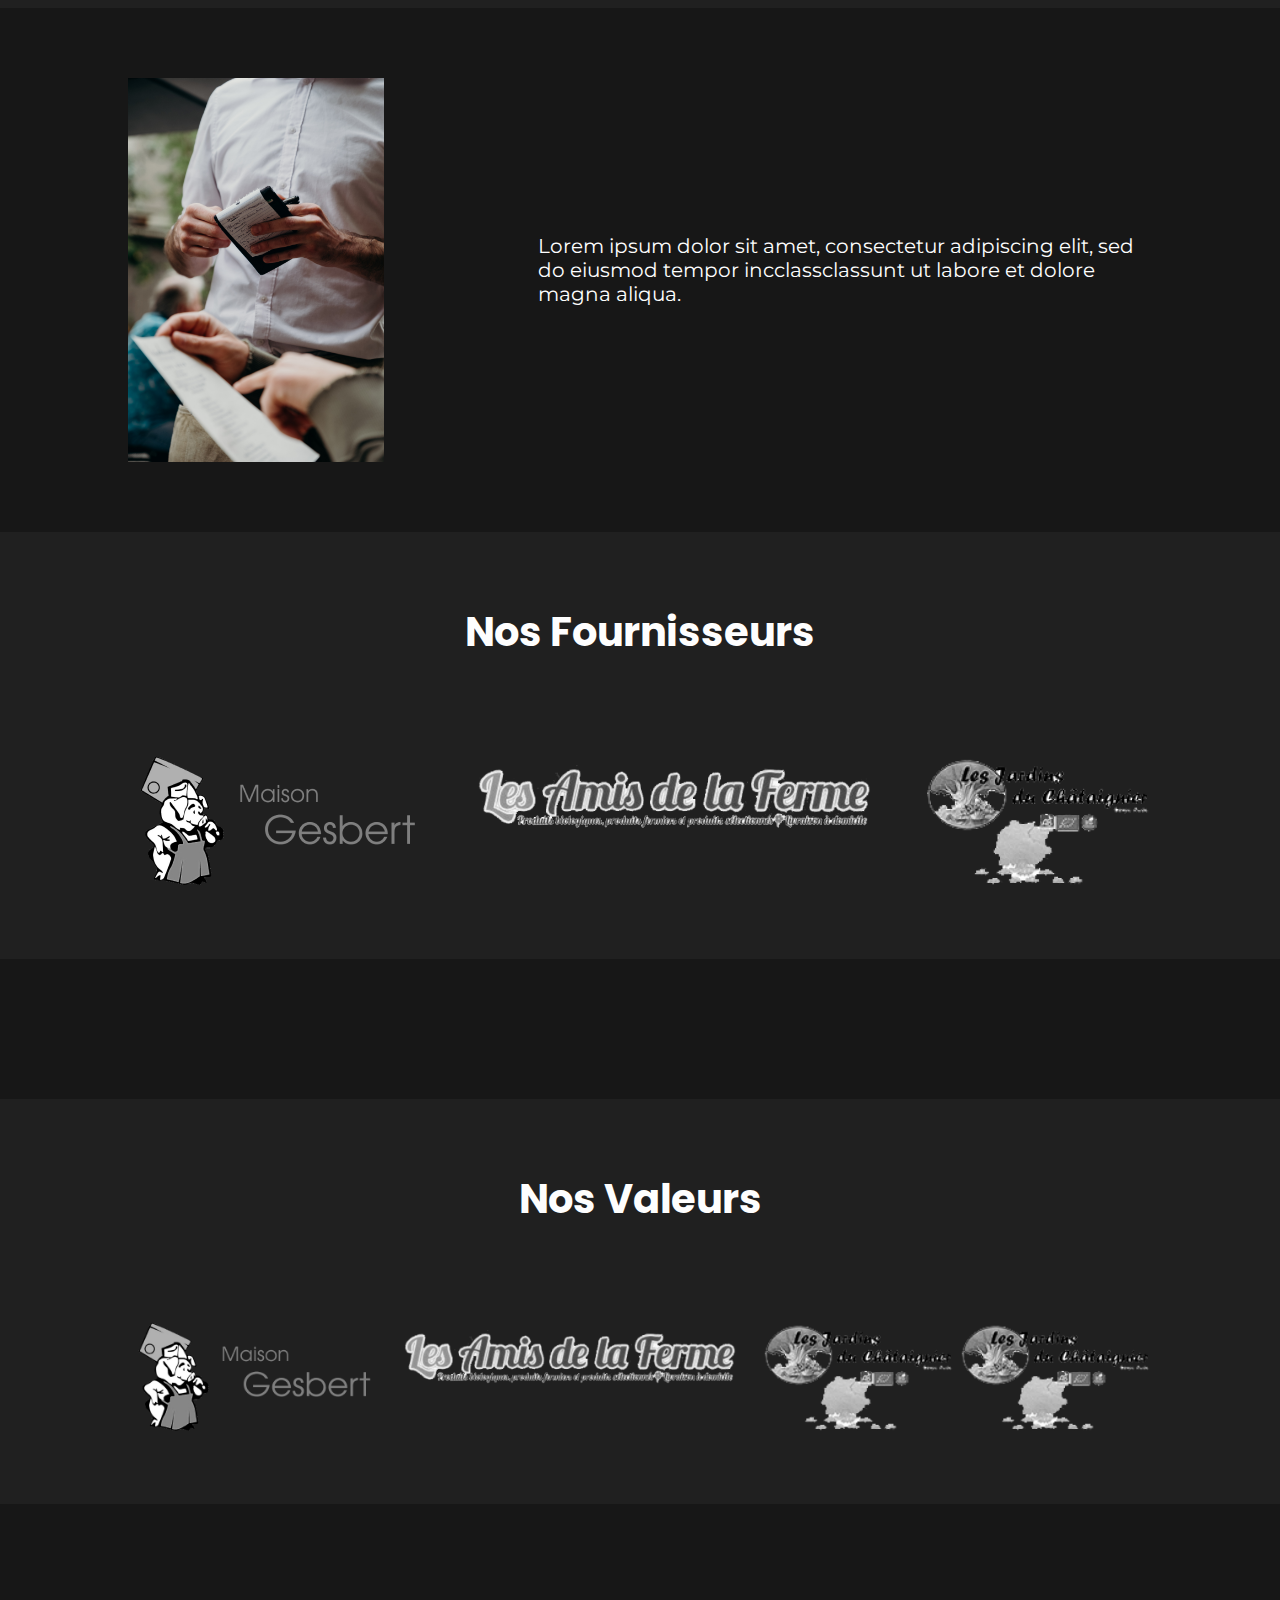
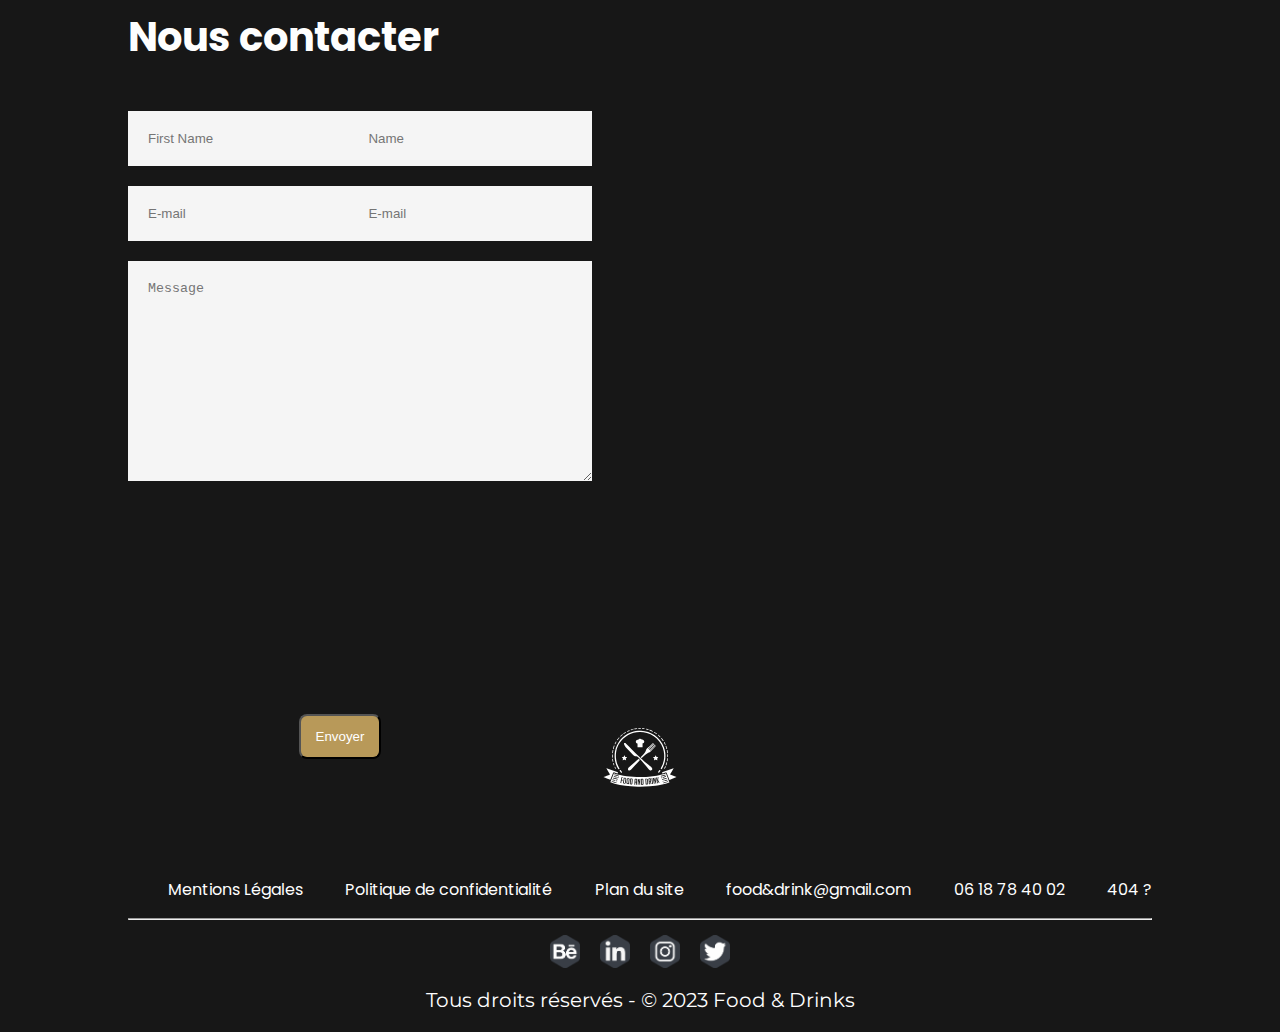
==== commit 95bc77f5: "Quentin courage pour le reste du front" ====
--- a/index.html
+++ b/index.html
@@ -21,13 +21,13 @@
 <body>
     <section class="bg-image">
         <header>
-            <nav class="container flex-container">
-                    <div>
+            <nav class="container">
+                    <div class="logo">
                         <!-- logo du site -->
                         <img src="images/food-and-drink.svg" alt="LogoFoodAndDrink">
                     </div>
                         <!-- NAV HOVER -->
-                    <div class="navbar">
+                    <div>
                         <ul class="flex-container">
                             <li>
                                 <a href="#QuiSommesNous">Qui sommes nous ?</a>
@@ -89,10 +89,10 @@
         </div>
     </section>
 
-    <section class ="fournisseurs">
+    <section class ="fournisseursValeurs">
         
         <div class="container">
-            <h2 class="fournisseurstexte">Nos Fournisseurs</h2>
+            <h2 class="fournisseursValeursTexte">Nos Fournisseurs</h2>
            <div class="label flex-container">
                 <div>
                     <img src="images/Gesbert B&W.png" alt="Logo Gesbert">
@@ -116,27 +116,29 @@
 
     <!-- VALEURS -->
 
-    <section>
-        <h2 class="fournisseurstexte">Nos Valeurs</h2>
-        <div class="label flex-container">
-            <div class="vertical-align">
-                <img src="images/Gesbert B&W.png" alt="Logo Gesbert">
-            </div>
-            <div>
-                <img src="images/Ferme B&W.png" alt="Logo Ferme">
-            </div>
-            <div>
-                <img src="images/Jardin B&W.png" alt="Logo Jardin">
-            </div>
-            <div>
-                <img src="images/Jardin B&W.png" alt="Logo Jardin">
+    <section class="fournisseursValeurs">
+        <div class="container">
+            <h2 class="fournisseursValeursTexte">Nos Valeurs</h2>
+            <div class="label flex-container">
+                <div class="vertical-align">
+                    <img src="images/Gesbert B&W.png" alt="Logo Gesbert">
+                </div>
+                <div>
+                    <img src="images/Ferme B&W.png" alt="Logo Ferme">
+                </div>
+                <div>
+                    <img src="images/Jardin B&W.png" alt="Logo Jardin">
+                </div>
+                <div>
+                    <img src="images/Jardin B&W.png" alt="Logo Jardin">
+                </div>
             </div>
         </div>
     </section>
 
 
     <!-- FORMULAIRE -->
-    <section >
+    <section class=" container flex-container">
         <form class="container "action="#">
             <h2>Nous contacter</h2>
             <div class="flex-container vertical-align ">
@@ -162,6 +164,9 @@
                     <button type="submit" class="submit" class="first-cta">Envoyer</button>
                 </div>
         </form>
+        <div>
+            <iframe src="https://www.google.com/maps/embed?pb=!1m18!1m12!1m3!1d2664.050224017474!2d-1.682775584855528!3d48.10926686111223!2m3!1f0!2f0!3f0!3m2!1i1024!2i768!4f13.1!3m3!1m2!1s0x480ede336647100f%3A0x705cb7733a64bcce!2s3%20Rue%20de%20la%20Chalotais%2C%2035000%20Rennes!5e0!3m2!1sfr!2sfr!4v1677765739722!5m2!1sfr!2sfr" width="600" height="450" style="border:0;" allowfullscreen="" loading="lazy" referrerpolicy="no-referrer-when-downgrade"></iframe>
+        </div>
     </section>
 
     <footer>
--- a/css/styles.css
+++ b/css/styles.css
@@ -92,12 +92,13 @@
   background-color: #B89959;
   color: #FFFFFF;
   border-radius: 8px;
-  transition: all 1s ease;
+  transition: all 0.3s ease;
 }
 
 .first-cta:hover {
   background-color: #857043;
   color: #FFFFFF;
+  padding: 0.85em;
 }
 
 .second-cta {
@@ -105,27 +106,47 @@
   background-color: #B89959;
   color: #FFFFFF;
   border-radius: 8px;
-  transition: all 1s ease;
+  transition: all 0.3s ease;
 }
 
 .second-cta:hover {
   background-color: #857043;
   color: #FFFFFF;
-}
-
+  padding: 0.85em;
+}
+
+button{
+  padding: 13px 15px;
+  background-color: #B89959;
+  color: #FFFFFF;
+  border-radius: 8px;
+  transition: all 0.3s ease;
+  
+}
+
+button:hover {
+  background-color: #857043;
+  color: #FFFFFF;
+  padding: 1.3em;
+}
 
 /* === HEADER ===*/
+
 nav {
   align-items: center;
+  display: flex;
 }
 
 nav ul {
   list-style: none;
-}
+  position: relative;
+}
+
 
 nav a {
   color: #FEFEFE;
   text-transform: uppercase;
+  position: absolute;
 }
 
 nav a:hover {
@@ -152,6 +173,7 @@
 .bg-image img{
   width: 15%;
   height: auto;
+  margin: 0;
 }
 
 .hero {
@@ -221,14 +243,14 @@
   padding-left: 10vh;
 }
 
-/* FOURNISSEURS */
-
-.fournisseurs{
+/* FOURNISSEURS ET VALEURS */
+
+.fournisseursValeurs{
   background-color: #202020;
   margin: 0 auto;
 }
 
-.fournisseurstexte{
+.fournisseursValeursTexte{
   margin: 0 auto;
   margin-bottom: 10vh;
 }
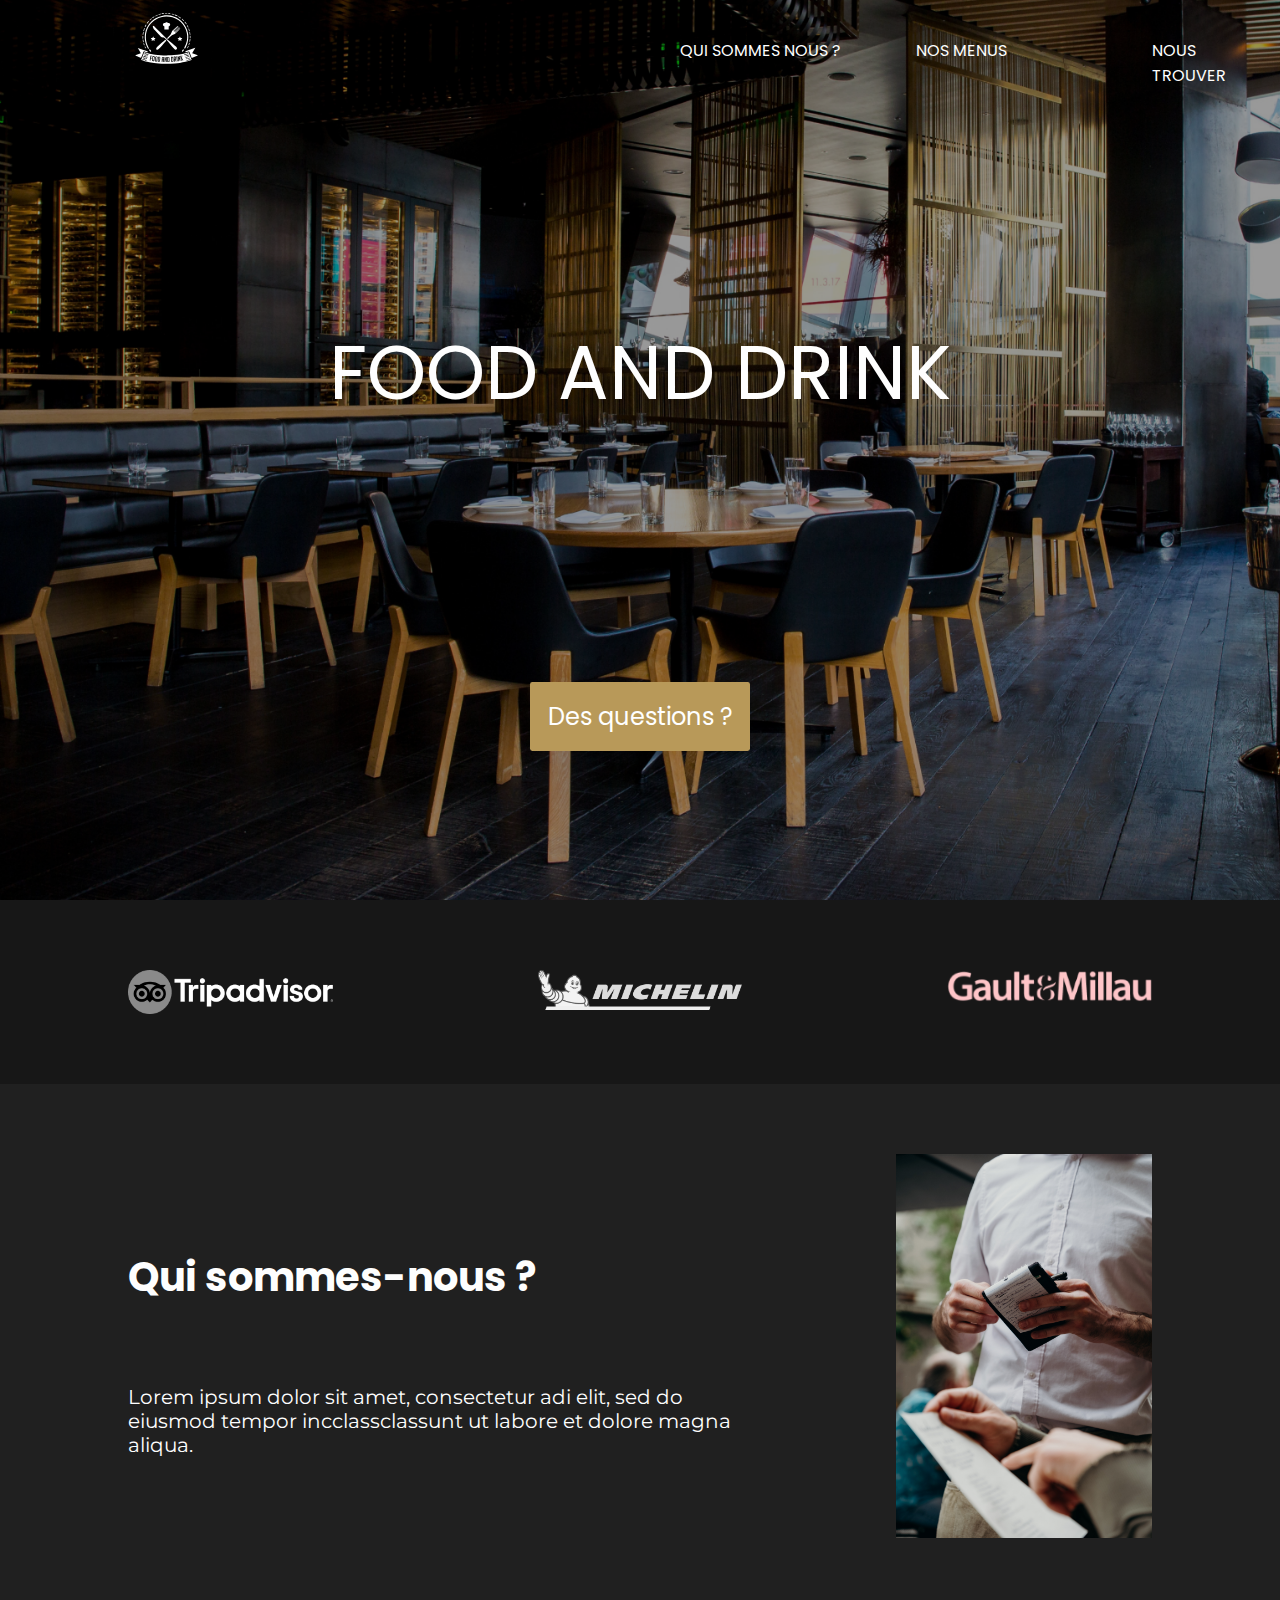
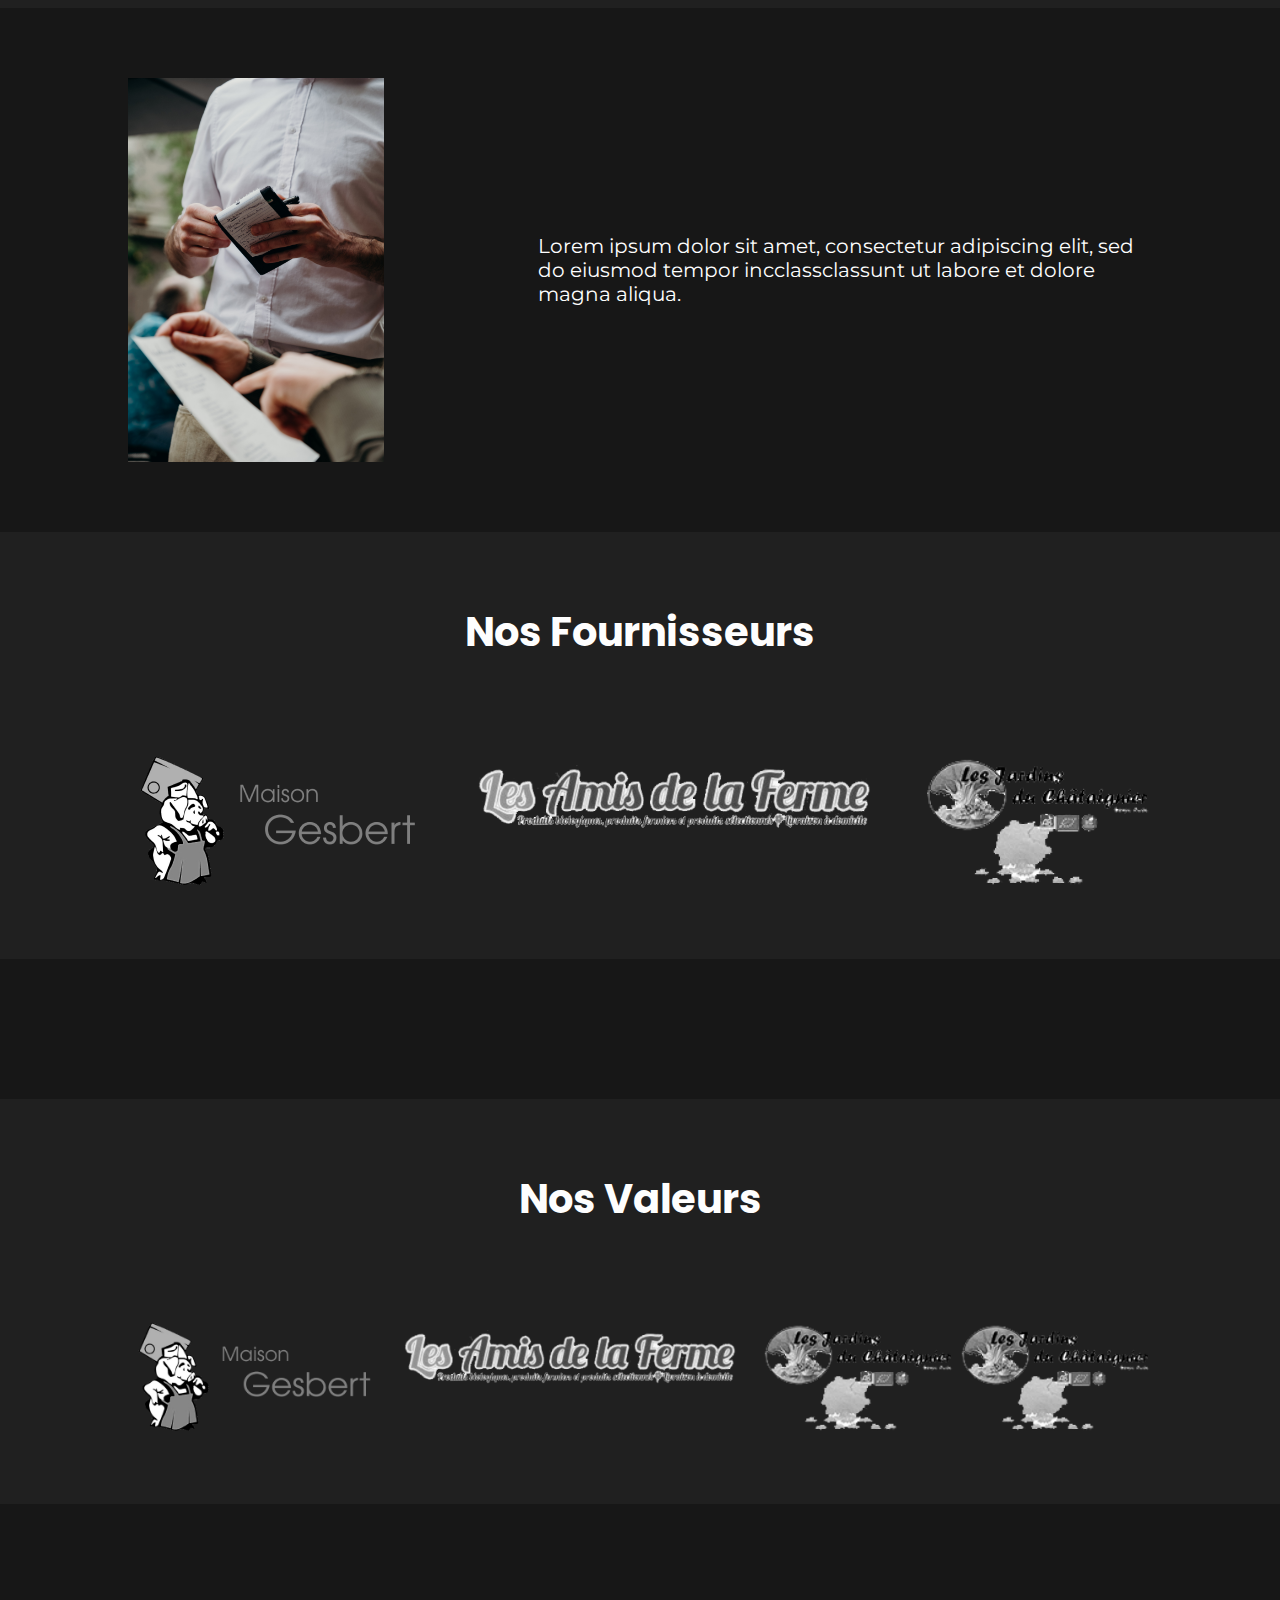
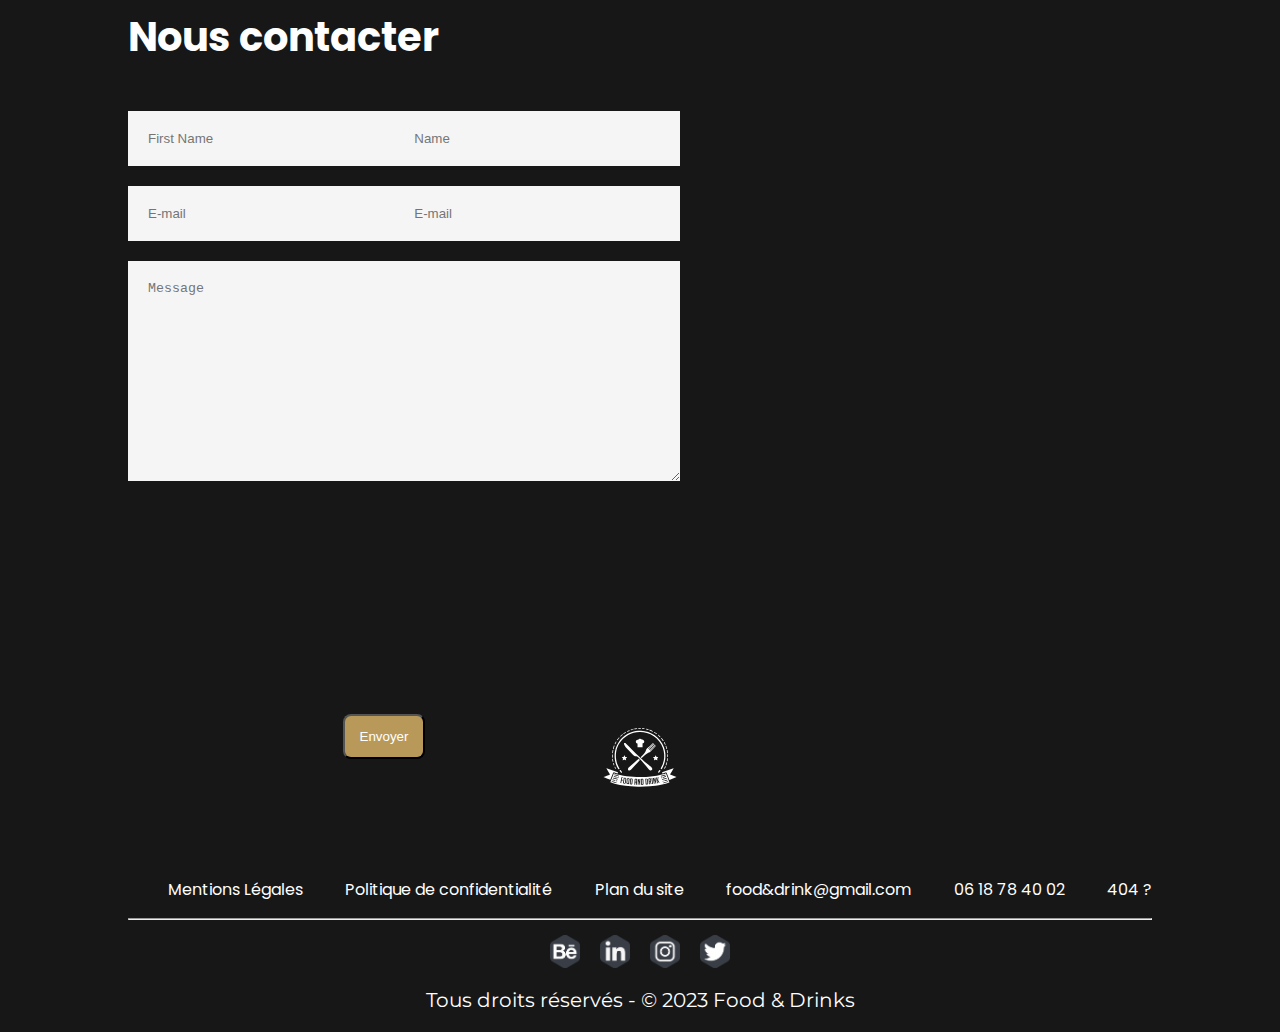
==== commit 9c57c076: "KENTRAFT" ====
--- a/index.html
+++ b/index.html
@@ -139,7 +139,7 @@
 
     <!-- FORMULAIRE -->
     <section class=" container flex-container">
-        <form class="container "action="#">
+        <form class="container contact"action="#">
             <h2>Nous contacter</h2>
             <div class="flex-container vertical-align ">
                 <div class="form">
@@ -164,7 +164,7 @@
                     <button type="submit" class="submit" class="first-cta">Envoyer</button>
                 </div>
         </form>
-        <div>
+        <div class="map">
             <iframe src="https://www.google.com/maps/embed?pb=!1m18!1m12!1m3!1d2664.050224017474!2d-1.682775584855528!3d48.10926686111223!2m3!1f0!2f0!3f0!3m2!1i1024!2i768!4f13.1!3m3!1m2!1s0x480ede336647100f%3A0x705cb7733a64bcce!2s3%20Rue%20de%20la%20Chalotais%2C%2035000%20Rennes!5e0!3m2!1sfr!2sfr!4v1677765739722!5m2!1sfr!2sfr" width="600" height="450" style="border:0;" allowfullscreen="" loading="lazy" referrerpolicy="no-referrer-when-downgrade"></iframe>
         </div>
     </section>
--- a/css/styles.css
+++ b/css/styles.css
@@ -260,6 +260,12 @@
 
 
 /* Tableau */
+.contact{
+  width: 50%;
+}
+.map{
+  width: 50%;
+}
 input, textarea {
   background-color: whitesmoke;
   border: 0px;
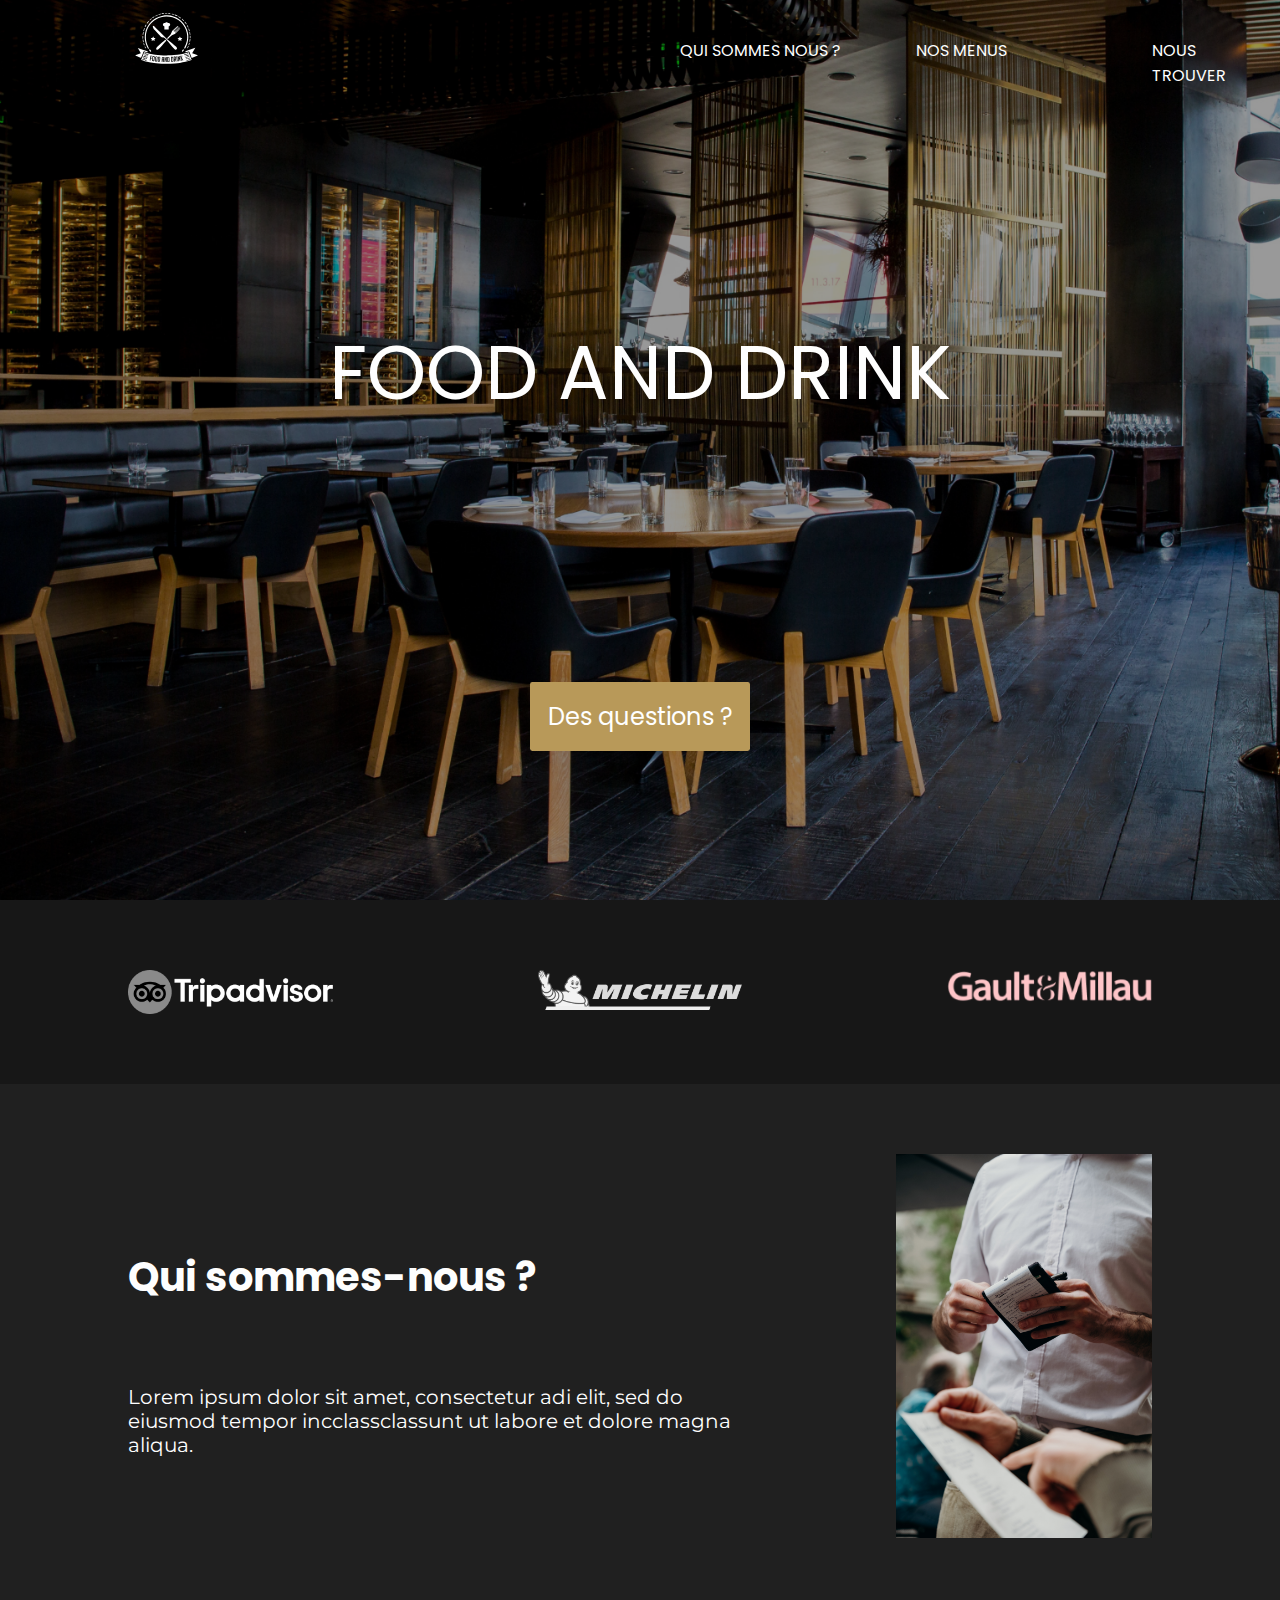
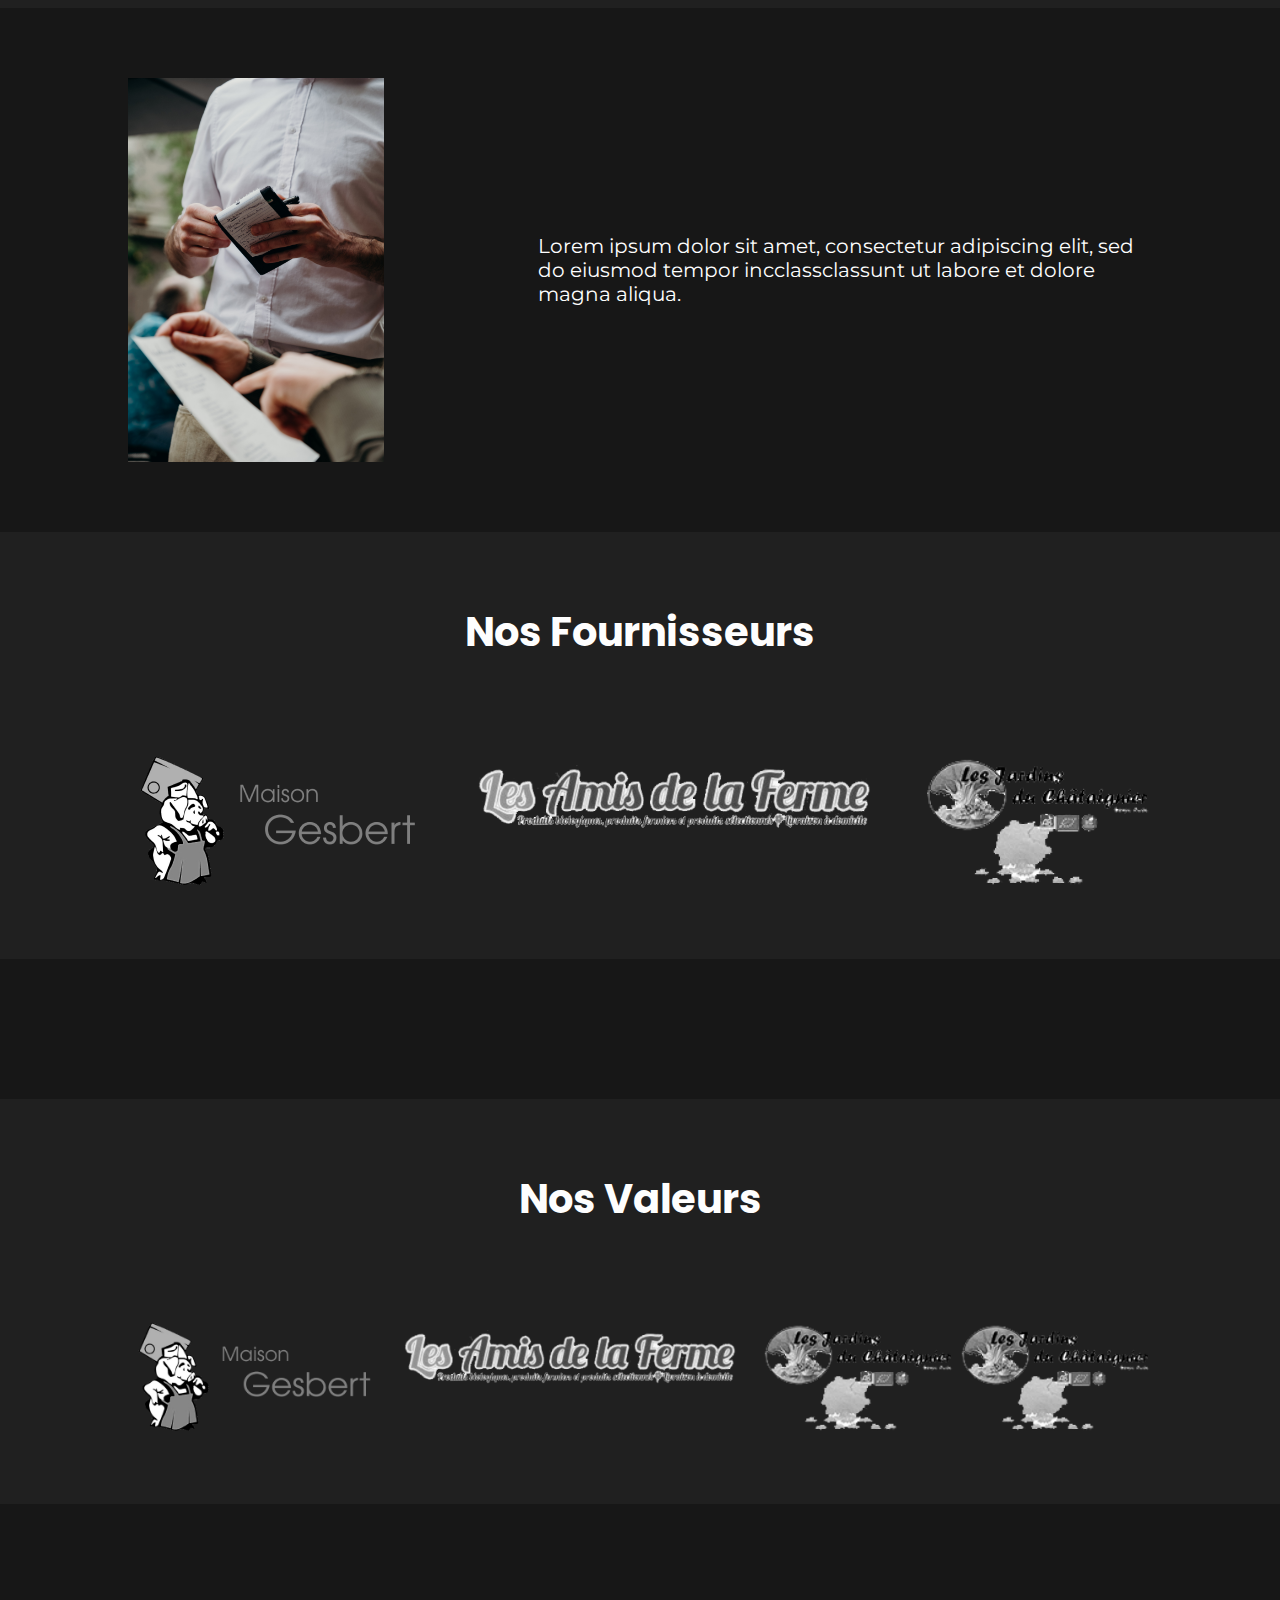
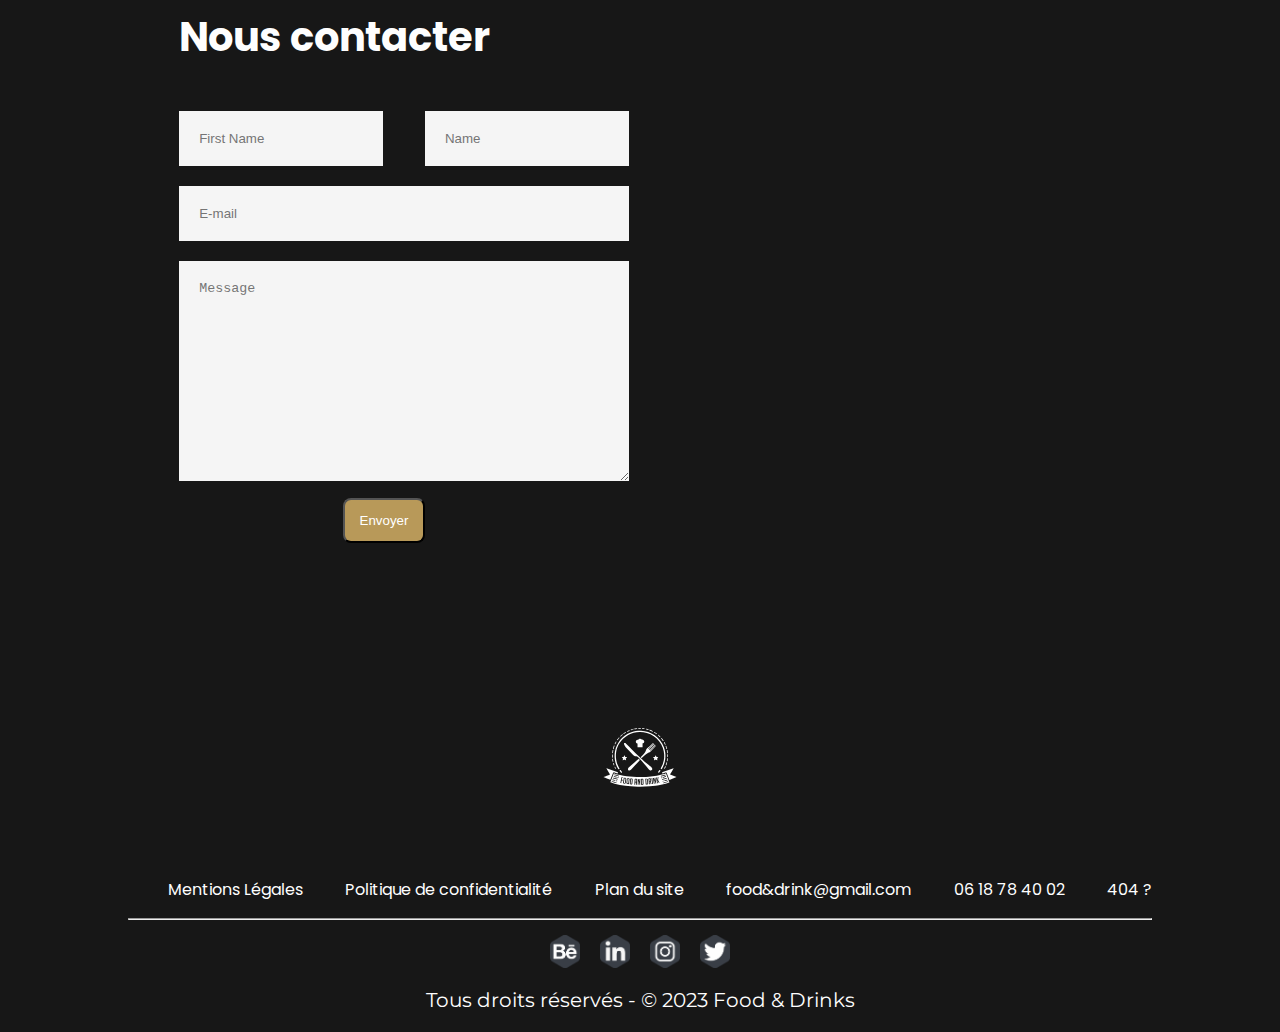
==== commit 8b62b1b2: "Map + button" ====
--- a/index.html
+++ b/index.html
@@ -19,7 +19,7 @@
 
 </head>
 <body>
-    <section class="bg-image">
+    <section class="bg-image header">
         <header>
             <nav class="container">
                     <div class="logo">
@@ -149,22 +149,19 @@
                     <input type="text" class="lname" placeholder="Name">
                 </div>
             </div>
-                <div class="flex-container vertical-align" >
-                    <div class="form">
+                <div>
+                    <div>
                         <input type="email" class="fname" placeholder="E-mail">
                     </div>
-                    <div class="form">
-                        <input type="email" class="fname" placeholder="E-mail">
-                    </div>
                 </div>
                 <div>
                     <textarea rows="12" type="text" class="fname" placeholder="Message"></textarea>
                 </div>
-                <div class="hero">
+                <div class="justify">
                     <button type="submit" class="submit" class="first-cta">Envoyer</button>
                 </div>
         </form>
-        <div class="map">
+        <div class="map justify vertical-align">
             <iframe src="https://www.google.com/maps/embed?pb=!1m18!1m12!1m3!1d2664.050224017474!2d-1.682775584855528!3d48.10926686111223!2m3!1f0!2f0!3f0!3m2!1i1024!2i768!4f13.1!3m3!1m2!1s0x480ede336647100f%3A0x705cb7733a64bcce!2s3%20Rue%20de%20la%20Chalotais%2C%2035000%20Rennes!5e0!3m2!1sfr!2sfr!4v1677765739722!5m2!1sfr!2sfr" width="600" height="450" style="border:0;" allowfullscreen="" loading="lazy" referrerpolicy="no-referrer-when-downgrade"></iframe>
         </div>
     </section>
--- a/css/styles.css
+++ b/css/styles.css
@@ -131,7 +131,6 @@
 }
 
 /* === HEADER ===*/
-
 nav {
   align-items: center;
   display: flex;
@@ -170,7 +169,7 @@
   padding: 0;
 }
 
-.bg-image img{
+.header img{
   width: 15%;
   height: auto;
   margin: 0;
@@ -243,6 +242,12 @@
   padding-left: 10vh;
 }
 
+.justify{
+  display: flex;
+  justify-content: center;
+}
+
+
 /* FOURNISSEURS ET VALEURS */
 
 .fournisseursValeurs{
@@ -261,7 +266,7 @@
 
 /* Tableau */
 .contact{
-  width: 50%;
+  width: 40%;
 }
 .map{
   width: 50%;
@@ -284,7 +289,7 @@
 }
 
 .form {
-  width: 48%;
+  width: 40%; 
 }
 
 /* === FOOTER ===*/
